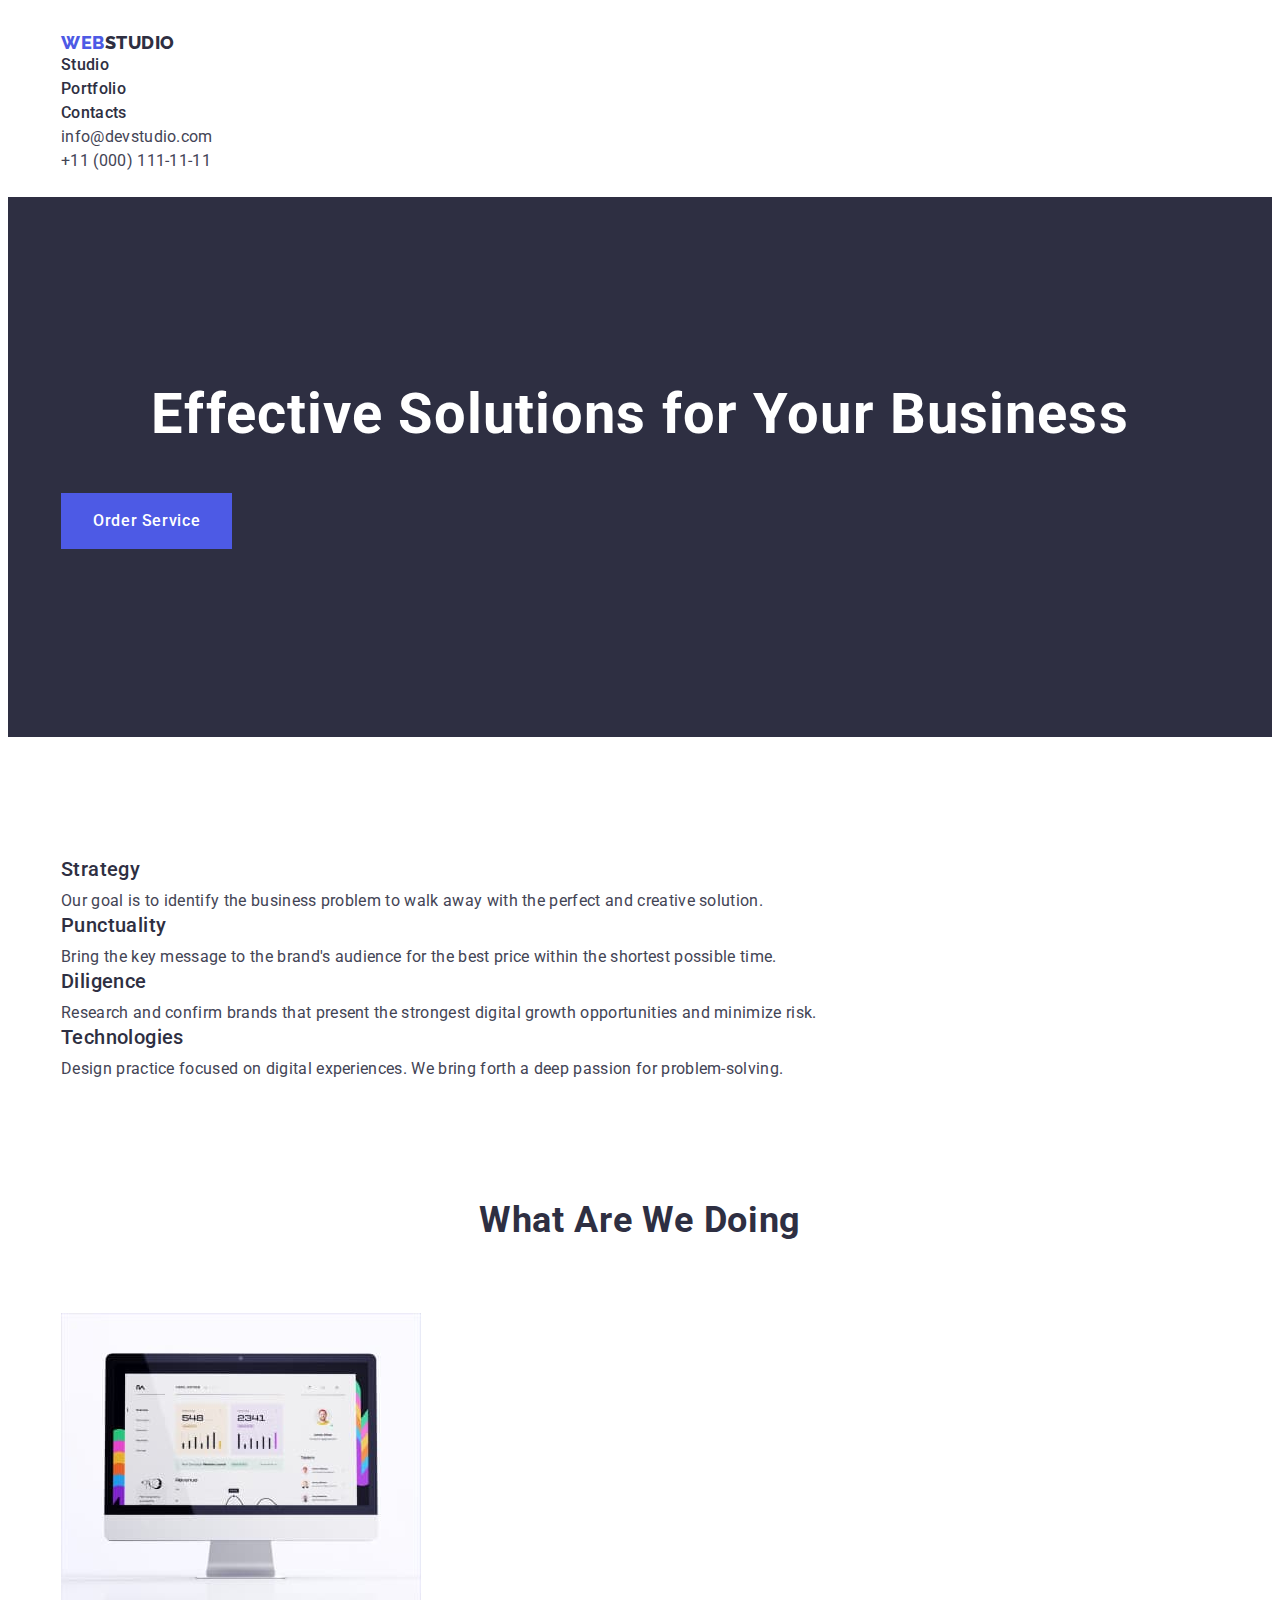
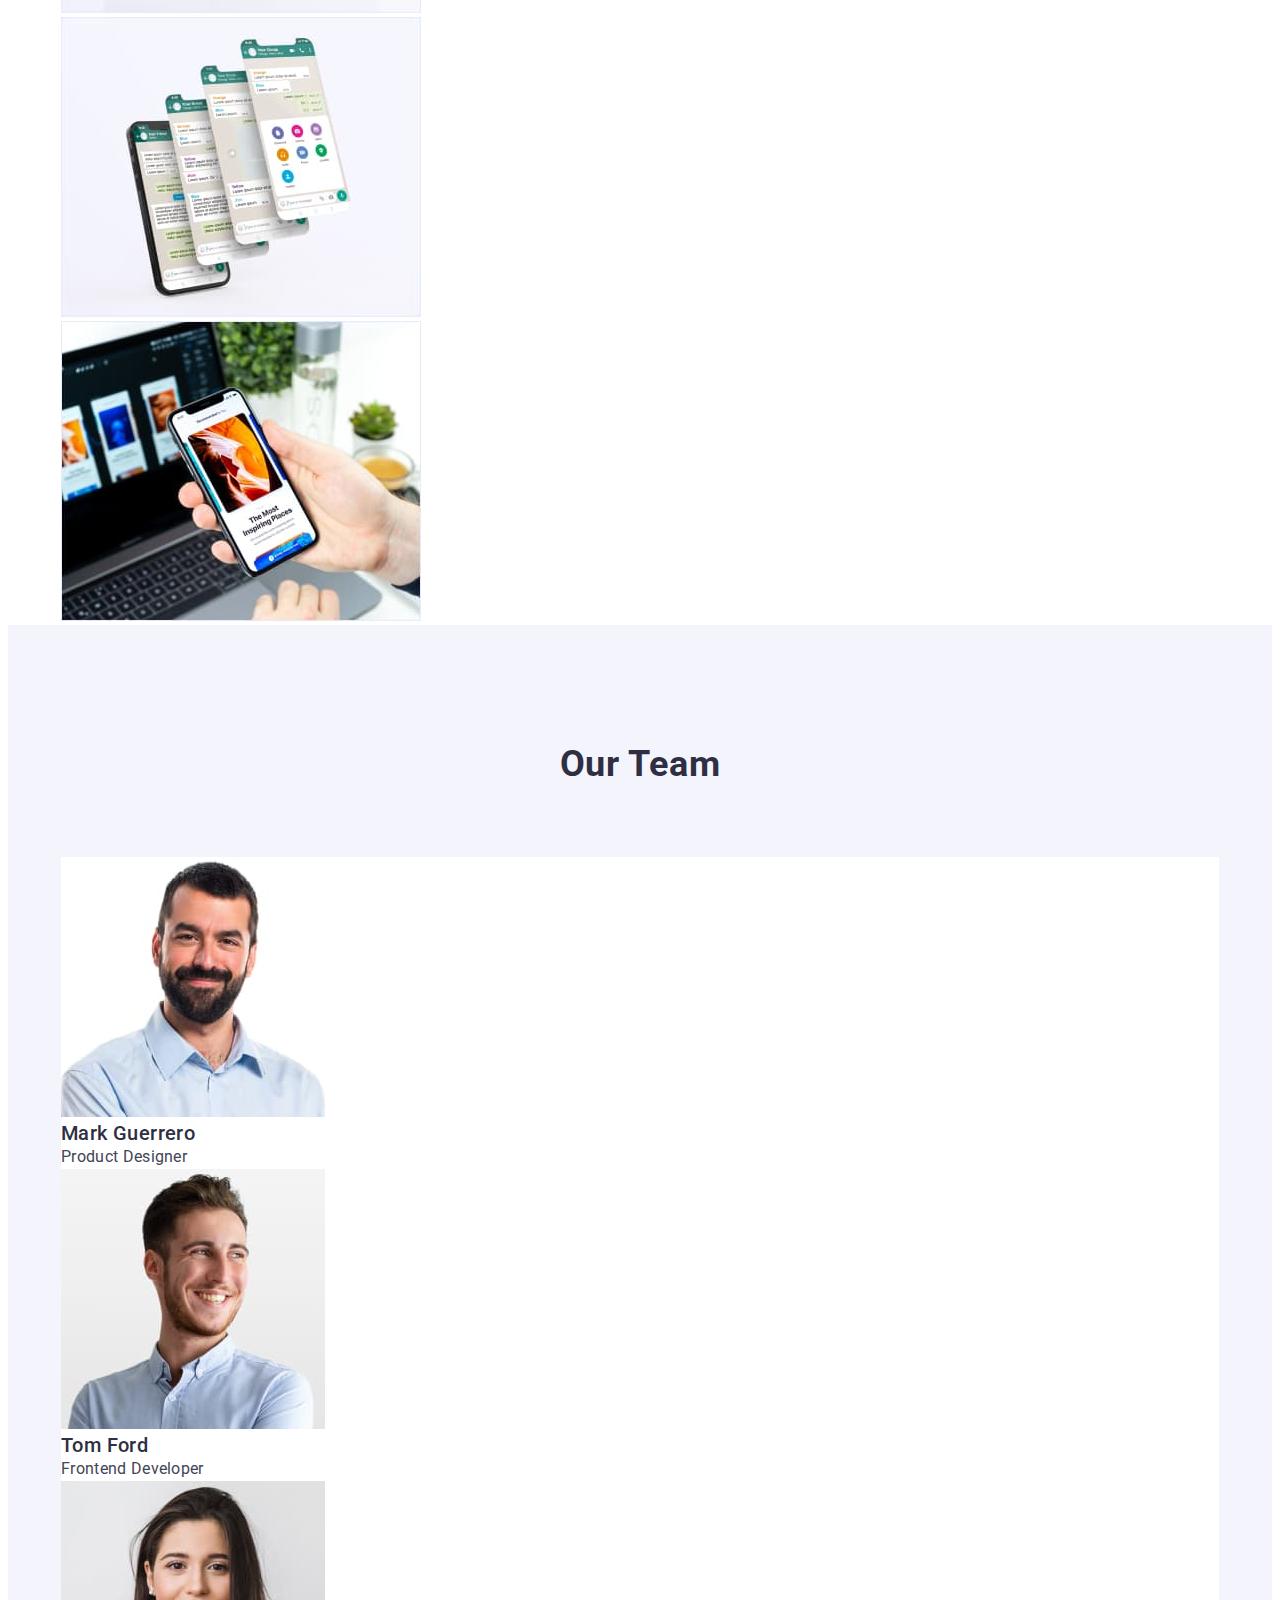
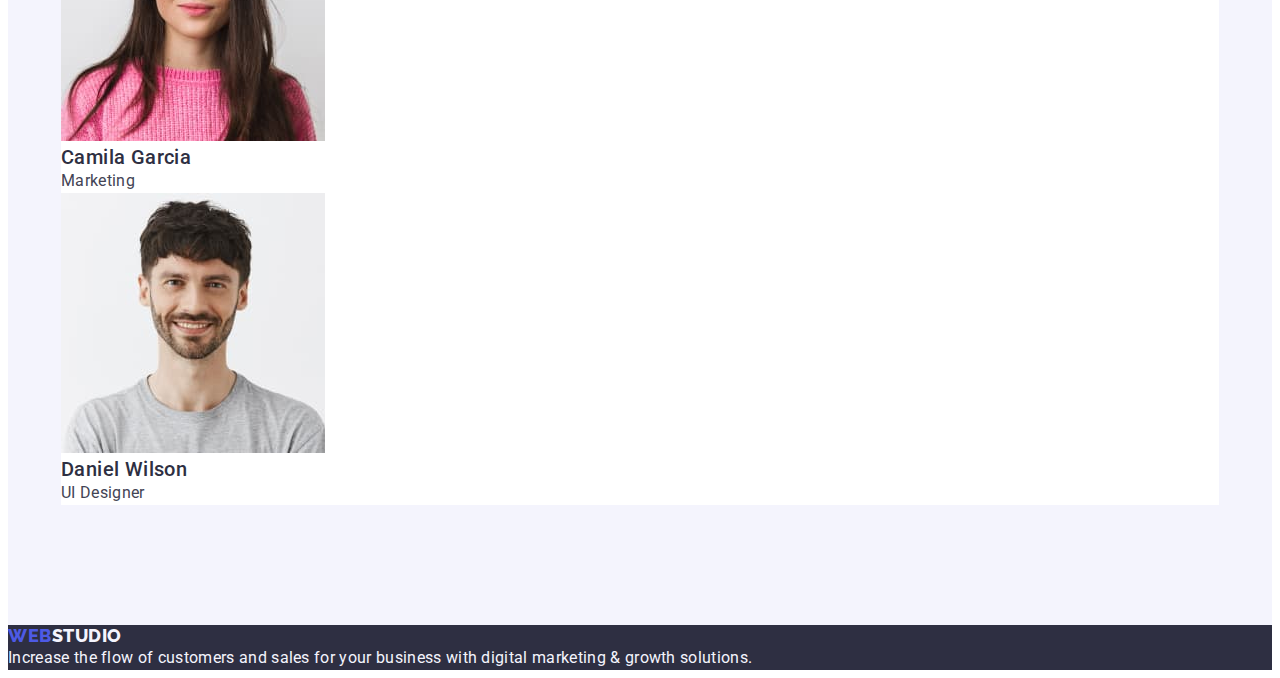
==== index.html @ 2adc259a "add container to main page" ====
<!DOCTYPE html>
<html lang="en">
  <head>
    <meta charset="UTF-8" />
    <meta http-equiv="X-UA-Compatible" content="IE=edge" />
    <meta name="viewport" content="width=device-width, initial-scale=1.0" />
    <title>goit-markup-hw-01</title>
    <link rel="preconnect" href="https://fonts.googleapis.com" />
    <link rel="preconnect" href="https://fonts.gstatic.com" crossorigin />
    <link
      href="https://fonts.googleapis.com/css2?family=Raleway:wght@800&family=Roboto:wght@400;500;700;900&display=swap"
      rel="stylesheet"
    />
    <link
      rel="stylesheet"
      href="https://cdnjs.cloudflare.com/ajax/libs/modern-normalize/1.1.0/modern-normalize.min.css"
      integrity="sha512-wpPYUAdjBVSE4KJnH1VR1HeZfpl1ub8YT/NKx4PuQ5NmX2tKuGu6U/JRp5y+Y8XG2tV+wKQpNHVUX03MfMFn9Q=="
      crossorigin="anonymous"
      referrerpolicy="no-referrer"
    />
    <link href="./css/styles.css" rel="stylesheet" />
  </head>
  <body>
    <header class="header">
      <div class="container">
        <nav class="header-navigation">
          <a class="main-logo link" href="./index.html"
            >Web<span class="logo-span">Studio</span>
          </a>
          <ul class="header-list list">
            <li class="header-item">
              <a class="header-link link" href="./index.html"> Studio </a>
            </li>
            <li class="header-item">
              <a class="header-link link" href="./portfolio.html">
                Portfolio
              </a>
            </li>
            <li class="header-item">
              <a class="header-link link" href=""> Contacts </a>
            </li>
          </ul>
        </nav>
        <address class="header-contact">
          <ul class="address-list list">
            <li class="adress-item">
              <a class="item-contact link" href="mailto:info@devstudio.com">
                info@devstudio.com
              </a>
            </li>
            <li class="adress-item">
              <a class="item-contact link" href="tel:+110001111111">
                +11 (000) 111-11-11
              </a>
            </li>
          </ul>
        </address>
      </div>
    </header>
    <main>
      <!--Hero image-->
      <section class="hero">
        <div class="hero-main container">
          <h1 class="hero-title">Effective Solutions for Your Business</h1>
          <button class="hero-btn btn-size" type="button">Order Service</button>
        </div>
      </section>
      <!--Section list Our advantages-->
      <section class="benefits">
        <div class="container">
          <h2 hidden class="benefits-main-title">Our advantages</h2>
          <ul class="benefits-list list">
            <li class="benefits-item">
              <h3 class="benefits-title">Strategy</h3>
              <p class="benefits-text">
                Our goal is to identify the business problem to walk away with
                the perfect and creative solution.
              </p>
            </li>
            <li class="benefits-item">
              <h3 class="benefits-title">Punctuality</h3>
              <p class="benefits-text">
                Bring the key message to the brand's audience for the best price
                within the shortest possible time.
              </p>
            </li>
            <li class="benefits-item">
              <h3 class="benefits-title">Diligence</h3>
              <p class="benefits-text">
                Research and confirm brands that present the strongest digital
                growth opportunities and minimize risk.
              </p>
            </li>
            <li class="benefits-item">
              <h3 class="benefits-title">Technologies</h3>
              <p class="benefits-text">
                Design practice focused on digital experiences. We bring forth a
                deep passion for problem-solving.
              </p>
            </li>
          </ul>
        </div>
      </section>
      <!--What are we doing-->
      <section class="examples">
        <div class="container">
          <h2 class="exemple-title">What are we doing</h2>
          <ul class="examples-list list">
            <li class="examples-item">
              <img
                class="examples-img"
                src="./images/What_are_we_doing/img1.jpg"
                alt="img"
                width="360"
              />
            </li>
            <li class="examples-item">
              <img
                class="examples-img"
                src="./images/What_are_we_doing/img2.jpg"
                alt="img"
                width="360"
              />
            </li>
            <li class="examples-item">
              <img
                class="examples-img"
                src="./images/What_are_we_doing/img3.jpg"
                alt="img"
                width="360"
              />
            </li>
          </ul>
        </div>
      </section>
      <!--Our team-->
      <section class="team">
        <div class="our-team container">
          <h2 class="team-title">Our Team</h2>
          <ul class="team-list list">
            <li class="team-item">
              <img
                class="team-photo"
                src="./images/Our_team/product_designer.jpg"
                alt="employee photo"
                width="264"
                height="260"
              />
              <h3 class="team-name">Mark Guerrero</h3>
              <p class="team-post">Product Designer</p>
            </li>
            <li class="team-item">
              <img
                class="team-photo"
                src="./images/Our_team/frontend_developer.jpg"
                alt="employee photo"
                width="264"
                height="260"
              />
              <h3 class="team-name">Tom Ford</h3>
              <p class="team-post">Frontend Developer</p>
            </li>
            <li class="team-item">
              <img
                class="team-photo"
                src="./images/Our_team/marketing.jpg"
                alt="employee photo"
                width="264"
                height="260"
              />
              <h3 class="team-name">Camila Garcia</h3>
              <p class="team-post">Marketing</p>
            </li>
            <li class="team-item">
              <img
                class="team-photo"
                src="./images/Our_team/ui_designer.jpg"
                alt="employee photo"
                width="264"
                height="260"
              />
              <h3 class="team-name">Daniel Wilson</h3>
              <p class="team-post">UI Designer</p>
            </li>
          </ul>
        </div>
      </section>
    </main>
    <footer class="footer">
      <a class="footer-logo link" href="./index.html"
        >Web<span class="logo-span-foot">Studio</span></a
      >
      <p class="footer-text">
        Increase the flow of customers and sales for your business with digital
        marketing & growth solutions.
      </p>
    </footer>
  </body>
</html>
---- css/styles.css ----
:root {
  --main-text-color: #434455;
  --main-title-color: #ffffff;
  --second-title-color: #2e2f42;
  --active-link-color: #404bbf;
  --logo-color-style: #4d5ae5;
  --logo-main-color: #2e2f42;
  --filter-btn-color: #4d5ae5;
}

p,
h1,
h2,
h3,
h4,
h5,
h6 {
  margin: 0;
}

ul {
  margin: 0;
  padding-left: 0;
}

button {
  cursor: pointer;
}

address {
  font-style: normal;
}

body {
  font-family: "Roboto", sans-serif;
  background-color: #ffffff;
  color: var(--main-text-color);
}

.link {
  text-decoration: none;
}

.list {
  list-style: none;
}

.container {
  width: 1158px;
  padding-left: 15px;
  padding-right: 15px;
  margin: 0 auto;
}

.btn-size {
  border: 0;
  padding: 16px 32px;
}

/*? --------HEADER-----------*/

.header {
  background: #fff;
  padding-top: 24px;
  padding-bottom: 24px;
}
.header-navigation {
}

.main-logo {
  font-family: "Raleway", sans-serif;
  font-style: normal;
  font-weight: 800;
  font-size: 18px;
  line-height: 1.17;
  letter-spacing: 0.03em;
  text-transform: uppercase;
  color: var(--logo-color-style);
  text-decoration: none;
}

.logo-span {
  color: var(--logo-main-color);
  text-decoration: none;
}

.header-list {
}
.header-item {
}

.header-link {
  font-weight: 500;
  font-size: 16px;
  line-height: 1.5;
  letter-spacing: 0.02em;
  color: var(--second-title-color);
}
.header-link:hover {
  color: var(--active-link-color);
}

.header-link:focus {
  color: var(--active-link-color);
}

.header-contact {
  font-style: normal;
}
.address-list {
}
.adress-item {
}
.item-contact {
  font-weight: 400;
  font-size: 16px;
  line-height: 1.5;
  letter-spacing: 0.02em;
  color: var(--main-text-color);
}

.item-contact:hover {
  color: var(--active-link-color);
}

.item-contact:focus {
  color: var(--active-link-color);
}

/*? --------HERO-----------*/

.hero {
  background-color: var(--logo-main-color);
}

.hero-main {
  padding-top: 188px;
  padding-bottom: 188px;
}

.hero-title {
  font-style: normal;
  font-size: 56px;
  line-height: 1.07;
  text-align: center;
  letter-spacing: 0.02em;
  color: var(--main-title-color);
  padding-top: ;
  margin-bottom: 48px;
}

.hero-btn {
  font-family: "Roboto", sans-serif;
  background-color: #4d5ae5;
  font-weight: 500;
  font-size: 16px;
  line-height: 1.5;
  letter-spacing: 0.04em;
  text-align: center;
  color: #ffffff;
}

.hero-btn:hover {
  background-color: var(--active-link-color);
}

.hero-btn:focus {
  background-color: var(--active-link-color);
}

/*? --------BENEFITS-----------*/

.benefits {
  background: #fff;
}

.benefits-list {
  padding-top: 120px;
  padding-bottom: 120px;
}

.benefits-title {
  font-style: normal;
  font-weight: 500;
  font-size: 20px;
  line-height: 1.2;
  letter-spacing: 0.02em;
  color: var(--second-title-color);
  margin-bottom: 8px;
}

.benefits-text {
  font-size: 16px;
  line-height: 1.5;
  letter-spacing: 0.02em;
  color: var(--main-text-color);
}

.exemple-title {
  font-style: normal;
  font-weight: 700;
  font-size: 36px;
  line-height: 1.11;
  letter-spacing: 0.02em;
  text-align: center;
  text-transform: capitalize;
  color: var(--second-title-color);
}

/*?--------WHAT ARE WE DO IN------*/
.examples {
}

.exemple-title {
  margin-bottom: 72px;
}

/*? --------OUR TEAM-----------*/

.team {
  background: #f4f4fd;
}

.our-team{
  padding-top: 120px;
  padding-bottom: 120px;
}

.team-title {
  font-style: normal;
  font-weight: 700;
  font-size: 36px;
  line-height: 1.11;
  letter-spacing: 0.02em;
  text-align: center;
  text-transform: capitalize;
  color: var(--second-title-color);
  margin-bottom: 72px;
}

.team-item {
  background: #ffffff;
}

.team-name {
  font-style: normal;
  font-weight: 500;
  font-size: 20px;
  line-height: 1.2;
  letter-spacing: 0.02em;
  color: var(--second-title-color);
}

.team-post {
  font-size: 16px;
  line-height: 1.5;
  letter-spacing: 0.02em;
  color: var(--main-text-color);
}

/*! --------======PORTFOLIO========-----------*/

/*? --------FILTER-----------*/

.filter {
  background: #ffffff;
}

.filter-list:focus {
  color: var(--active-link-color);
}

.filter-btn {
  font-family: "Roboto", sans-serif;
  font-style: normal;
  font-weight: 500;
  font-size: 16px;
  line-height: 1.5;
  letter-spacing: 0.04em;
  color: var(--filter-btn-color);
  background-color: #f4f4fd;
  border: none;
  cursor: pointer;
}

.filter-btn:hover {
  background: var(--active-link-color);
  color: #ffffff;
}

.filter-btn:focus {
  background: var(--active-link-color);
  color: #ffffff;
}

.filter-btn-text {
  color: #4d5ae5;
}
.filter-btn-text:hover {
  color: #ffffff;
}

.filter-btn-text:focus {
  color: #fff;
}

/*? --------PROJECTS-----------*/

.project-list {
}

.project-item {
  background-color: #e7e9fc;
}

.project-link {
}

.project-picture {
  cursor: pointer;
}
.project-name {
  font-style: normal;
  font-weight: 500;
  font-size: 20px;
  line-height: 1.2;
  letter-spacing: 0.02em;
  cursor: pointer;
  color: var(--second-title-color);
}

.project-description {
  font-size: 16px;
  line-height: 1.5;
  letter-spacing: 0.02em;
  cursor: pointer;
  color: var(--main-text-color);
}

/*? --------FOOTER-----------*/

.footer {
  background-color: var(--second-title-color);
}

.footer-logo {
  font-family: "Raleway", sans-serif;
  font-style: normal;
  font-weight: 800;
  font-size: 18px;
  line-height: 1.17;
  letter-spacing: 0.03em;
  text-transform: uppercase;
  color: var(--logo-color-style);
}

.logo-span-foot {
  color: #f4f4fd;
}

.footer-text {
  font-size: 16px;
  line-height: 1.5;
  letter-spacing: 0.02em;
  color: #f4f4fd;
}
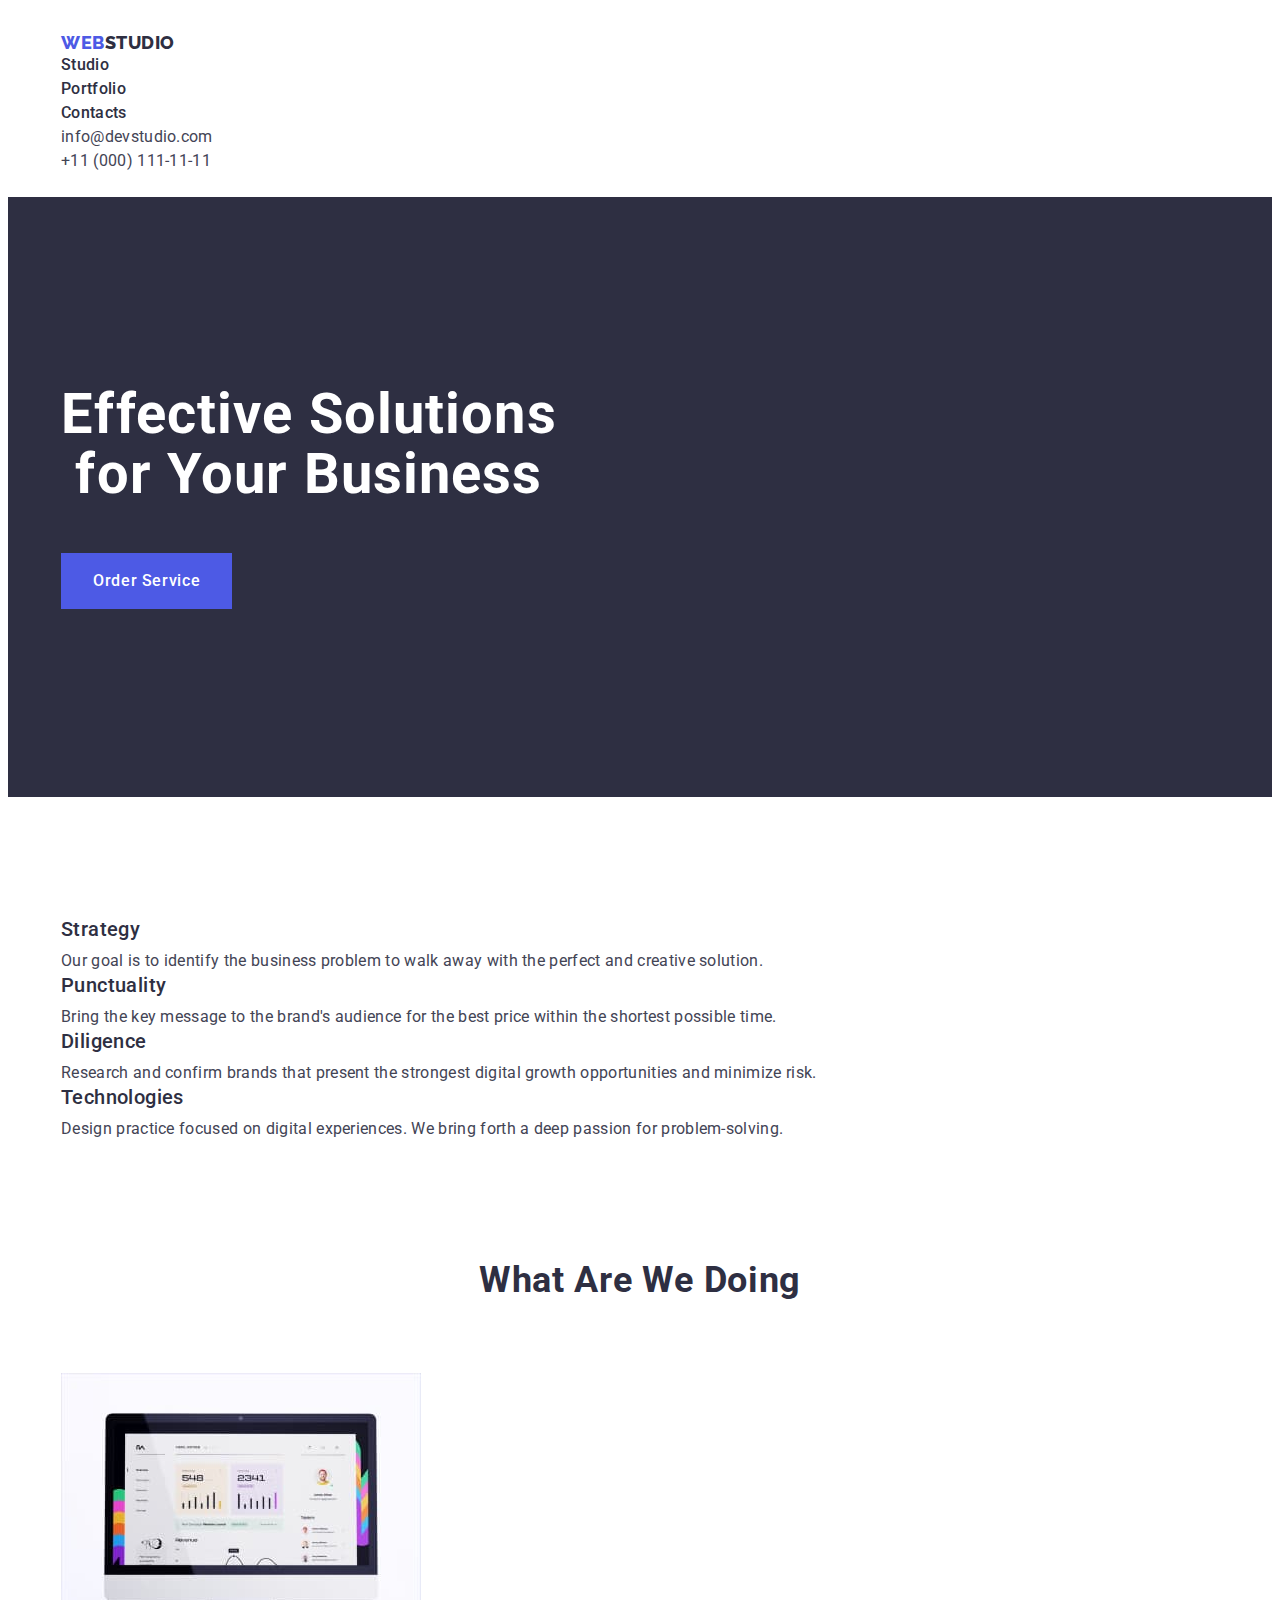
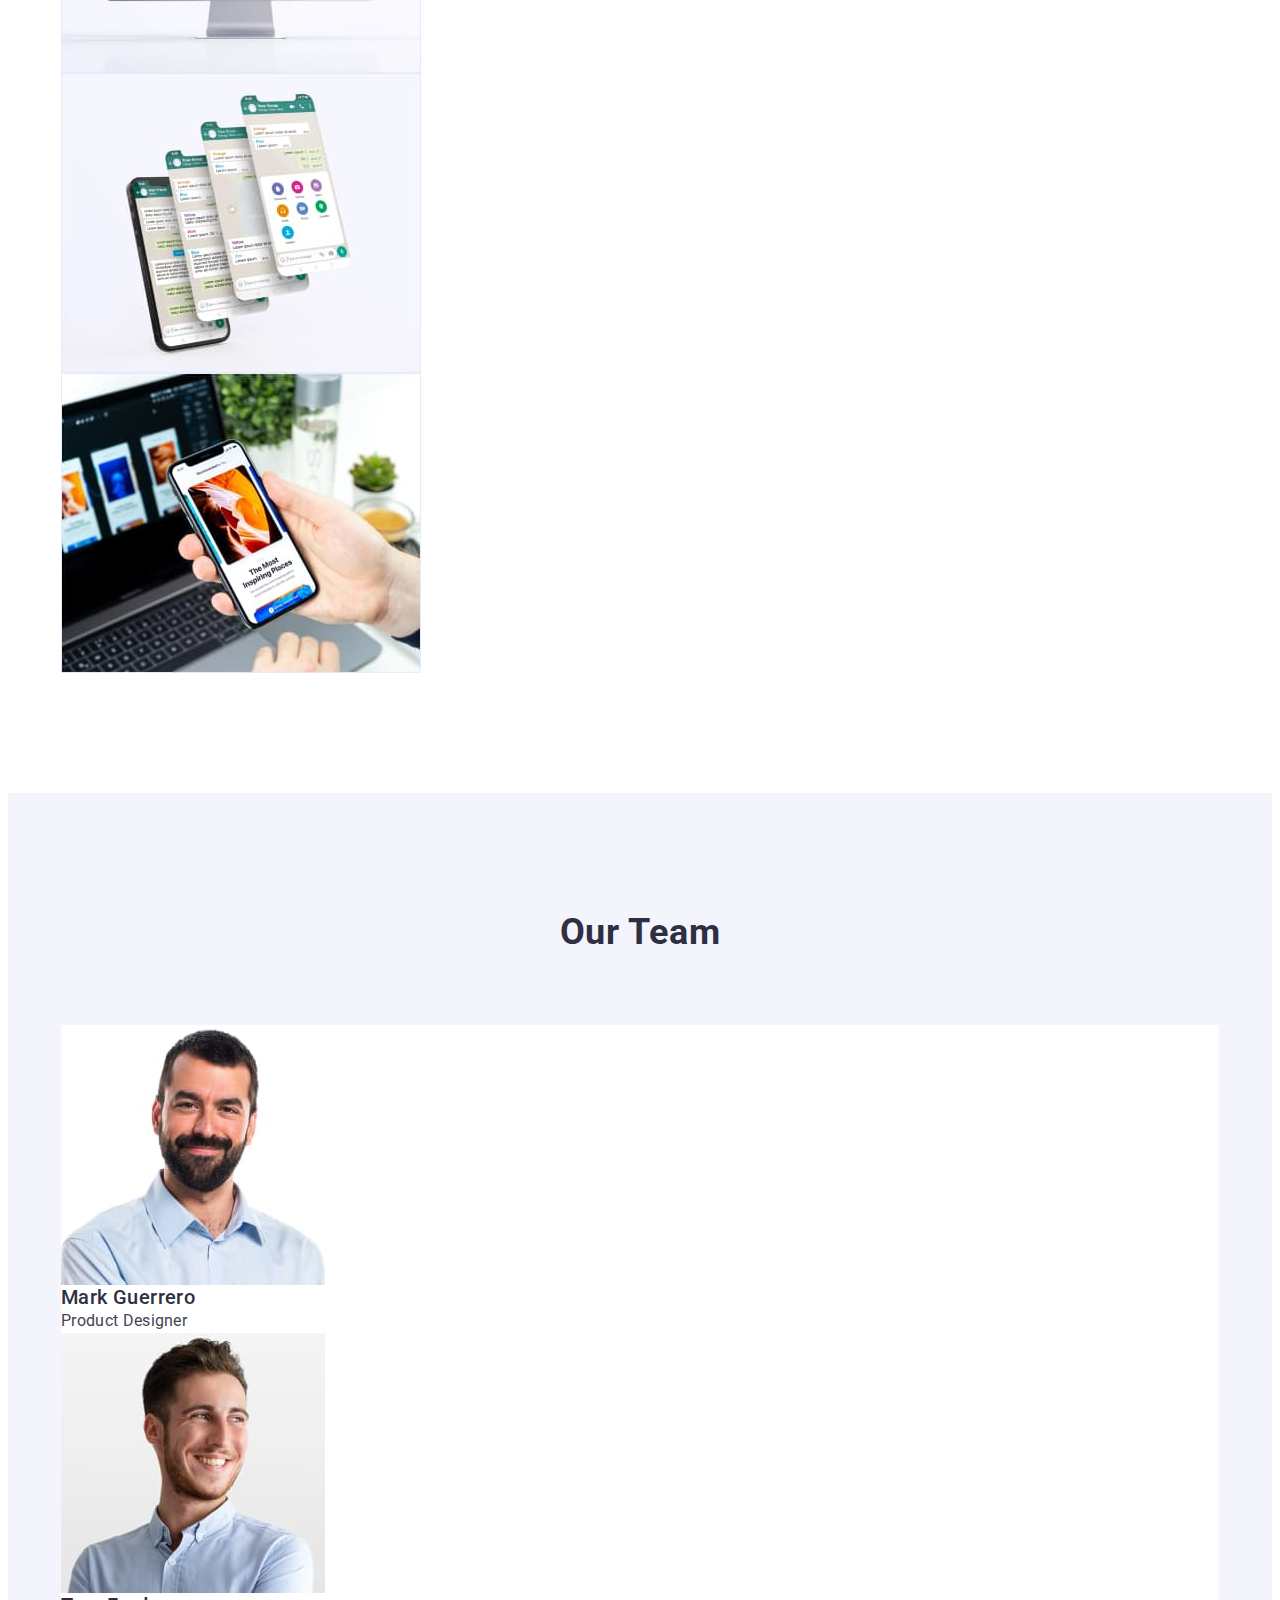
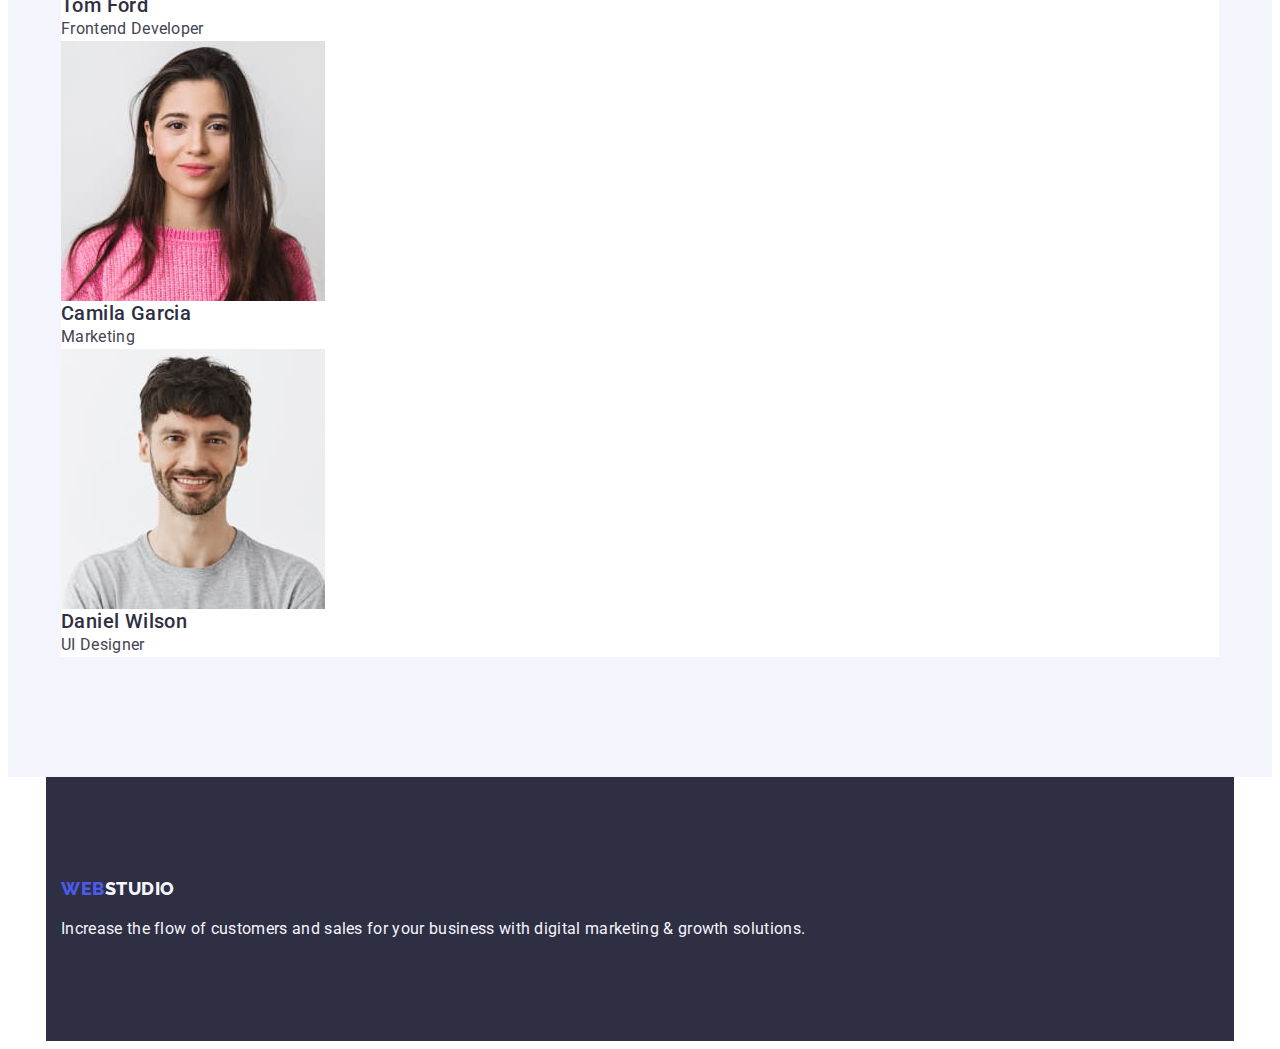
==== commit cbc6ccd2: "added container to all pages" ====
--- a/index.html
+++ b/index.html
@@ -104,7 +104,7 @@
       <!--What are we doing-->
       <section class="examples">
         <div class="container">
-          <h2 class="exemple-title">What are we doing</h2>
+          <h2 class="examples-title">What are we doing</h2>
           <ul class="examples-list list">
             <li class="examples-item">
               <img
@@ -186,7 +186,7 @@
         </div>
       </section>
     </main>
-    <footer class="footer">
+    <footer class="footer container">
       <a class="footer-logo link" href="./index.html"
         >Web<span class="logo-span-foot">Studio</span></a
       >
--- a/css/styles.css
+++ b/css/styles.css
@@ -23,6 +23,10 @@
   padding-left: 0;
 }
 
+img {
+  display: block;
+}
+
 button {
   cursor: pointer;
 }
@@ -77,6 +81,7 @@
   text-transform: uppercase;
   color: var(--logo-color-style);
   text-decoration: none;
+  display: block;
 }
 
 .logo-span {
@@ -145,7 +150,7 @@
   text-align: center;
   letter-spacing: 0.02em;
   color: var(--main-title-color);
-  padding-top: ;
+  max-width: 496px;
   margin-bottom: 48px;
 }
 
@@ -158,6 +163,7 @@
   letter-spacing: 0.04em;
   text-align: center;
   color: #ffffff;
+  display: block;
 }
 
 .hero-btn:hover {
@@ -196,7 +202,11 @@
   color: var(--main-text-color);
 }
 
-.exemple-title {
+/*?--------WHAT ARE WE DO IN------*/
+.examples {
+}
+
+.examples-title {
   font-style: normal;
   font-weight: 700;
   font-size: 36px;
@@ -207,12 +217,12 @@
   color: var(--second-title-color);
 }
 
-/*?--------WHAT ARE WE DO IN------*/
-.examples {
-}
-
-.exemple-title {
+.examples-title {
   margin-bottom: 72px;
+}
+
+.examples-list {
+  padding-bottom: 120px;
 }
 
 /*? --------OUR TEAM-----------*/
@@ -221,7 +231,7 @@
   background: #f4f4fd;
 }
 
-.our-team{
+.our-team {
   padding-top: 120px;
   padding-bottom: 120px;
 }
@@ -268,6 +278,11 @@
 
 .filter-list:focus {
   color: var(--active-link-color);
+}
+
+.filter-list {
+  padding-top: 96px;
+  padding-bottom: 72px;
 }
 
 .filter-btn {
@@ -307,6 +322,7 @@
 /*? --------PROJECTS-----------*/
 
 .project-list {
+  padding-bottom: 120px;
 }
 
 .project-item {
@@ -327,6 +343,8 @@
   letter-spacing: 0.02em;
   cursor: pointer;
   color: var(--second-title-color);
+  padding-top: 32px;
+  padding-bottom: 8px;
 }
 
 .project-description {
@@ -335,6 +353,7 @@
   letter-spacing: 0.02em;
   cursor: pointer;
   color: var(--main-text-color);
+  padding-bottom: 32px;
 }
 
 /*? --------FOOTER-----------*/
@@ -352,6 +371,9 @@
   letter-spacing: 0.03em;
   text-transform: uppercase;
   color: var(--logo-color-style);
+  display: block;
+  padding-top: 101.5px;
+  padding-bottom: 17.5px;
 }
 
 .logo-span-foot {
@@ -363,4 +385,5 @@
   line-height: 1.5;
   letter-spacing: 0.02em;
   color: #f4f4fd;
-}
+  padding-bottom: 100px;
+}
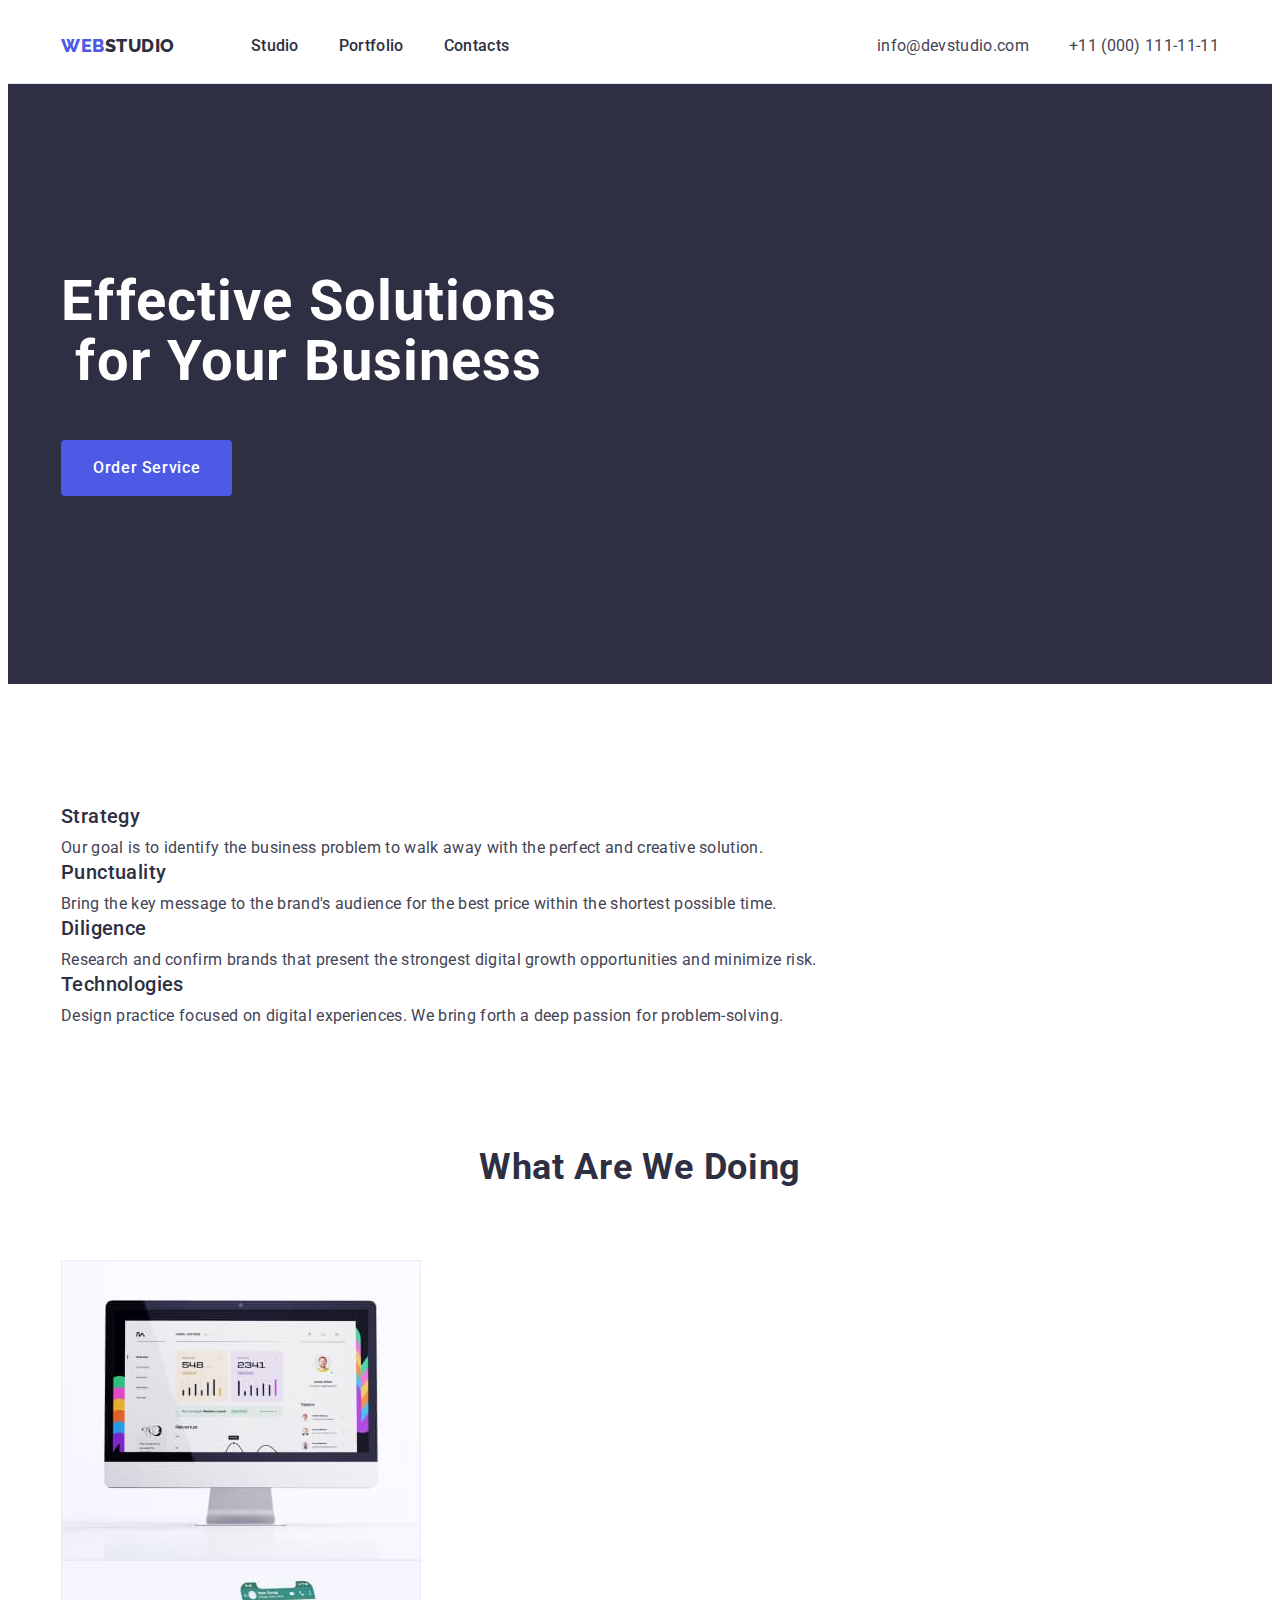
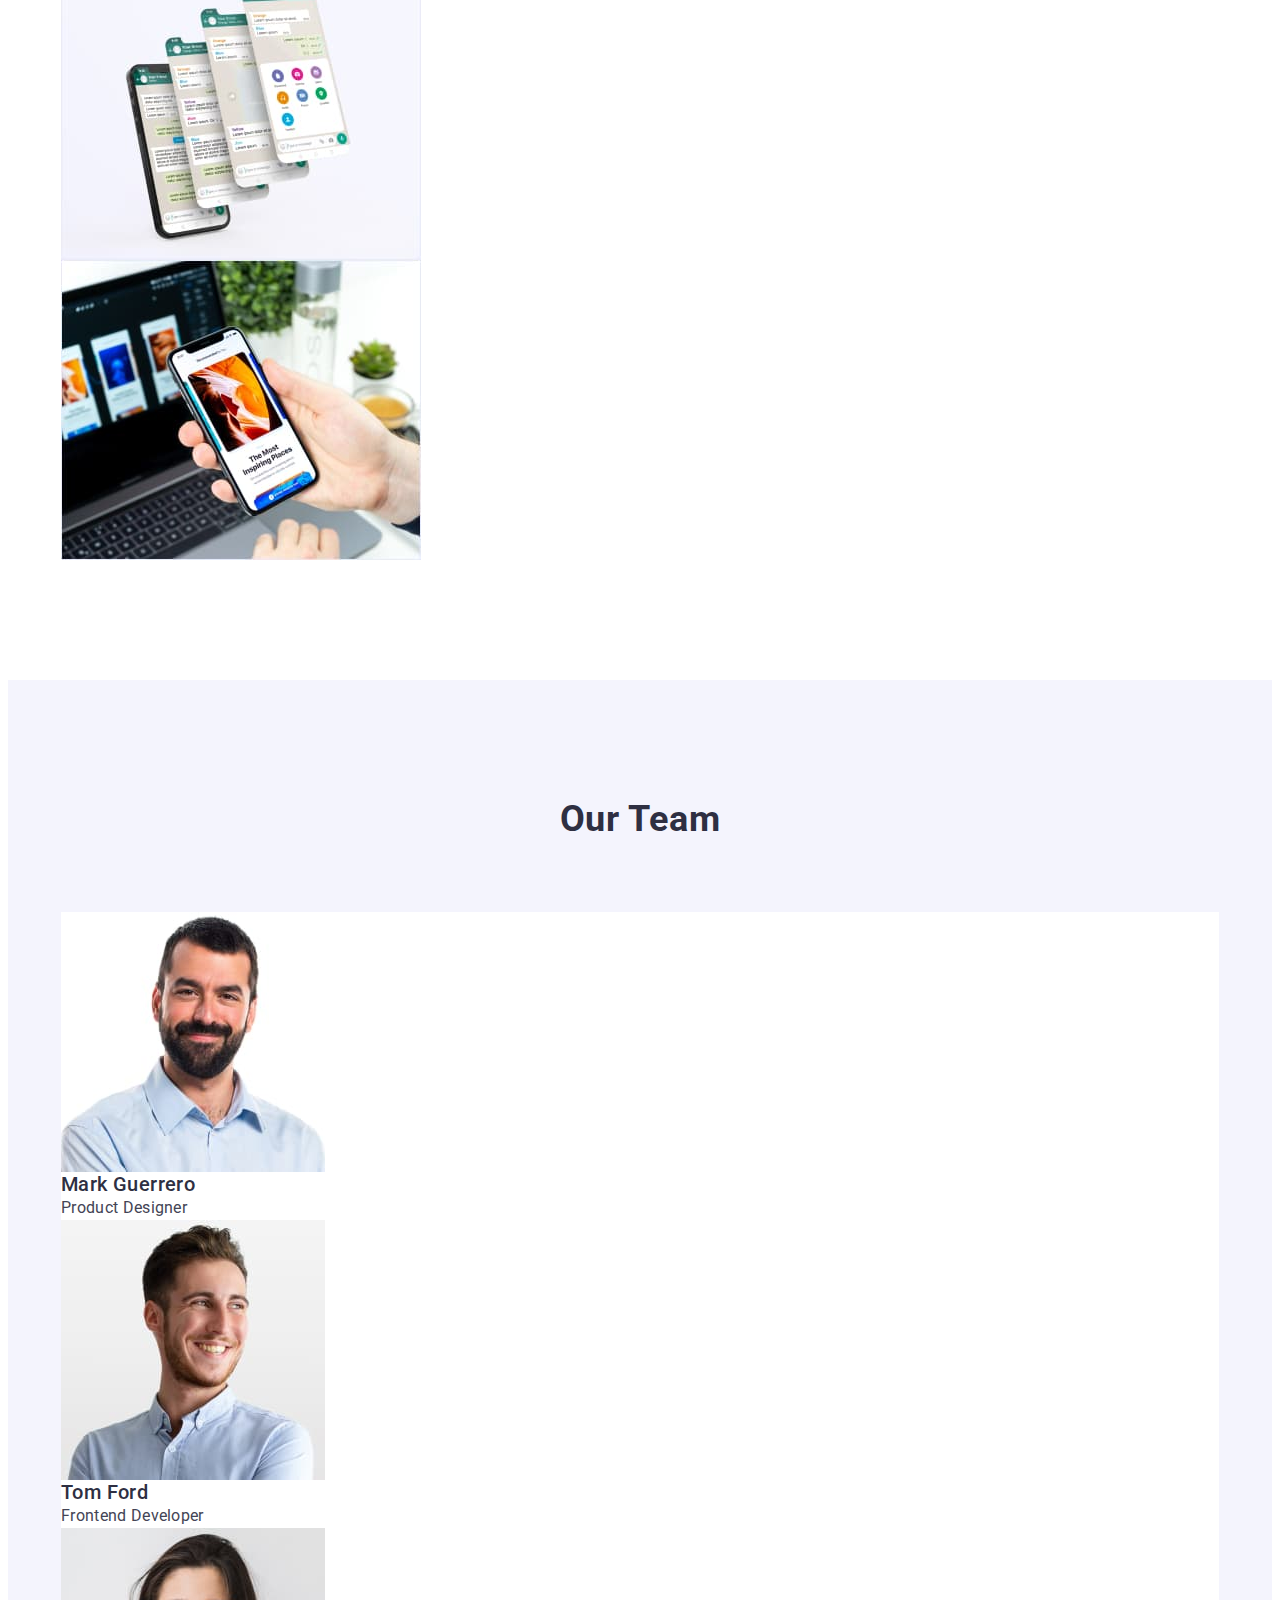
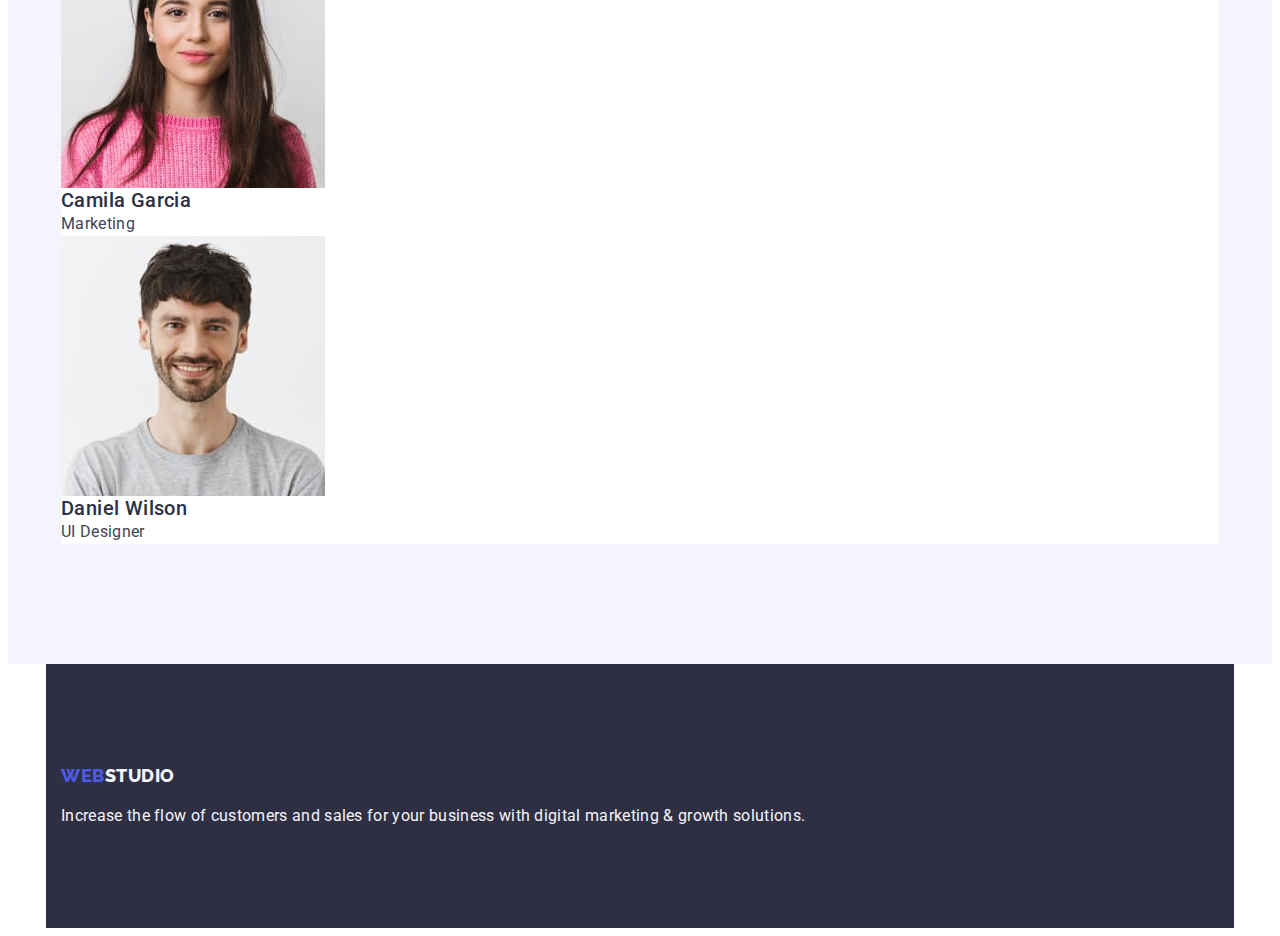
==== commit 1c4fbf7d: "flex position to header" ====
--- a/index.html
+++ b/index.html
@@ -22,7 +22,7 @@
   </head>
   <body>
     <header class="header">
-      <div class="container">
+      <div class="centred container">
         <nav class="header-navigation">
           <a class="main-logo link" href="./index.html"
             >Web<span class="logo-span">Studio</span>
@@ -41,8 +41,9 @@
             </li>
           </ul>
         </nav>
+
         <address class="header-contact">
-          <ul class="address-list list">
+          <ul class="adress-list list">
             <li class="adress-item">
               <a class="item-contact link" href="mailto:info@devstudio.com">
                 info@devstudio.com
--- a/css/styles.css
+++ b/css/styles.css
@@ -65,10 +65,14 @@
 
 .header {
   background: #fff;
-  padding-top: 24px;
-  padding-bottom: 24px;
+  padding-top: 25.5px;
+  padding-bottom: 25.5px;
+  border-bottom: 1px solid #e7e9fc;
 }
 .header-navigation {
+  display: flex;
+  margin-right: auto;
+  align-items: center;
 }
 
 .main-logo {
@@ -81,7 +85,7 @@
   text-transform: uppercase;
   color: var(--logo-color-style);
   text-decoration: none;
-  display: block;
+  margin-right: 76px;
 }
 
 .logo-span {
@@ -90,7 +94,11 @@
 }
 
 .header-list {
-}
+  display: flex;
+  align-items: center;
+  gap: 40px;
+}
+
 .header-item {
 }
 
@@ -101,6 +109,7 @@
   letter-spacing: 0.02em;
   color: var(--second-title-color);
 }
+
 .header-link:hover {
   color: var(--active-link-color);
 }
@@ -109,13 +118,30 @@
   color: var(--active-link-color);
 }
 
+.centred {
+  display: flex;
+}
+
 .header-contact {
   font-style: normal;
-}
-.address-list {
-}
+  display: flex;
+}
+
+.adress-list {
+  display: flex;
+}
+
+.adress-item:last-child {
+  margin-left: 40px;
+}
+
+.contact-wrap {
+  display: flex;
+}
+
 .adress-item {
 }
+
 .item-contact {
   font-weight: 400;
   font-size: 16px;
@@ -152,6 +178,7 @@
   color: var(--main-title-color);
   max-width: 496px;
   margin-bottom: 48px;
+  align-items: center;
 }
 
 .hero-btn {
@@ -163,6 +190,7 @@
   letter-spacing: 0.04em;
   text-align: center;
   color: #ffffff;
+  border-radius: 4px;
   display: block;
 }
 
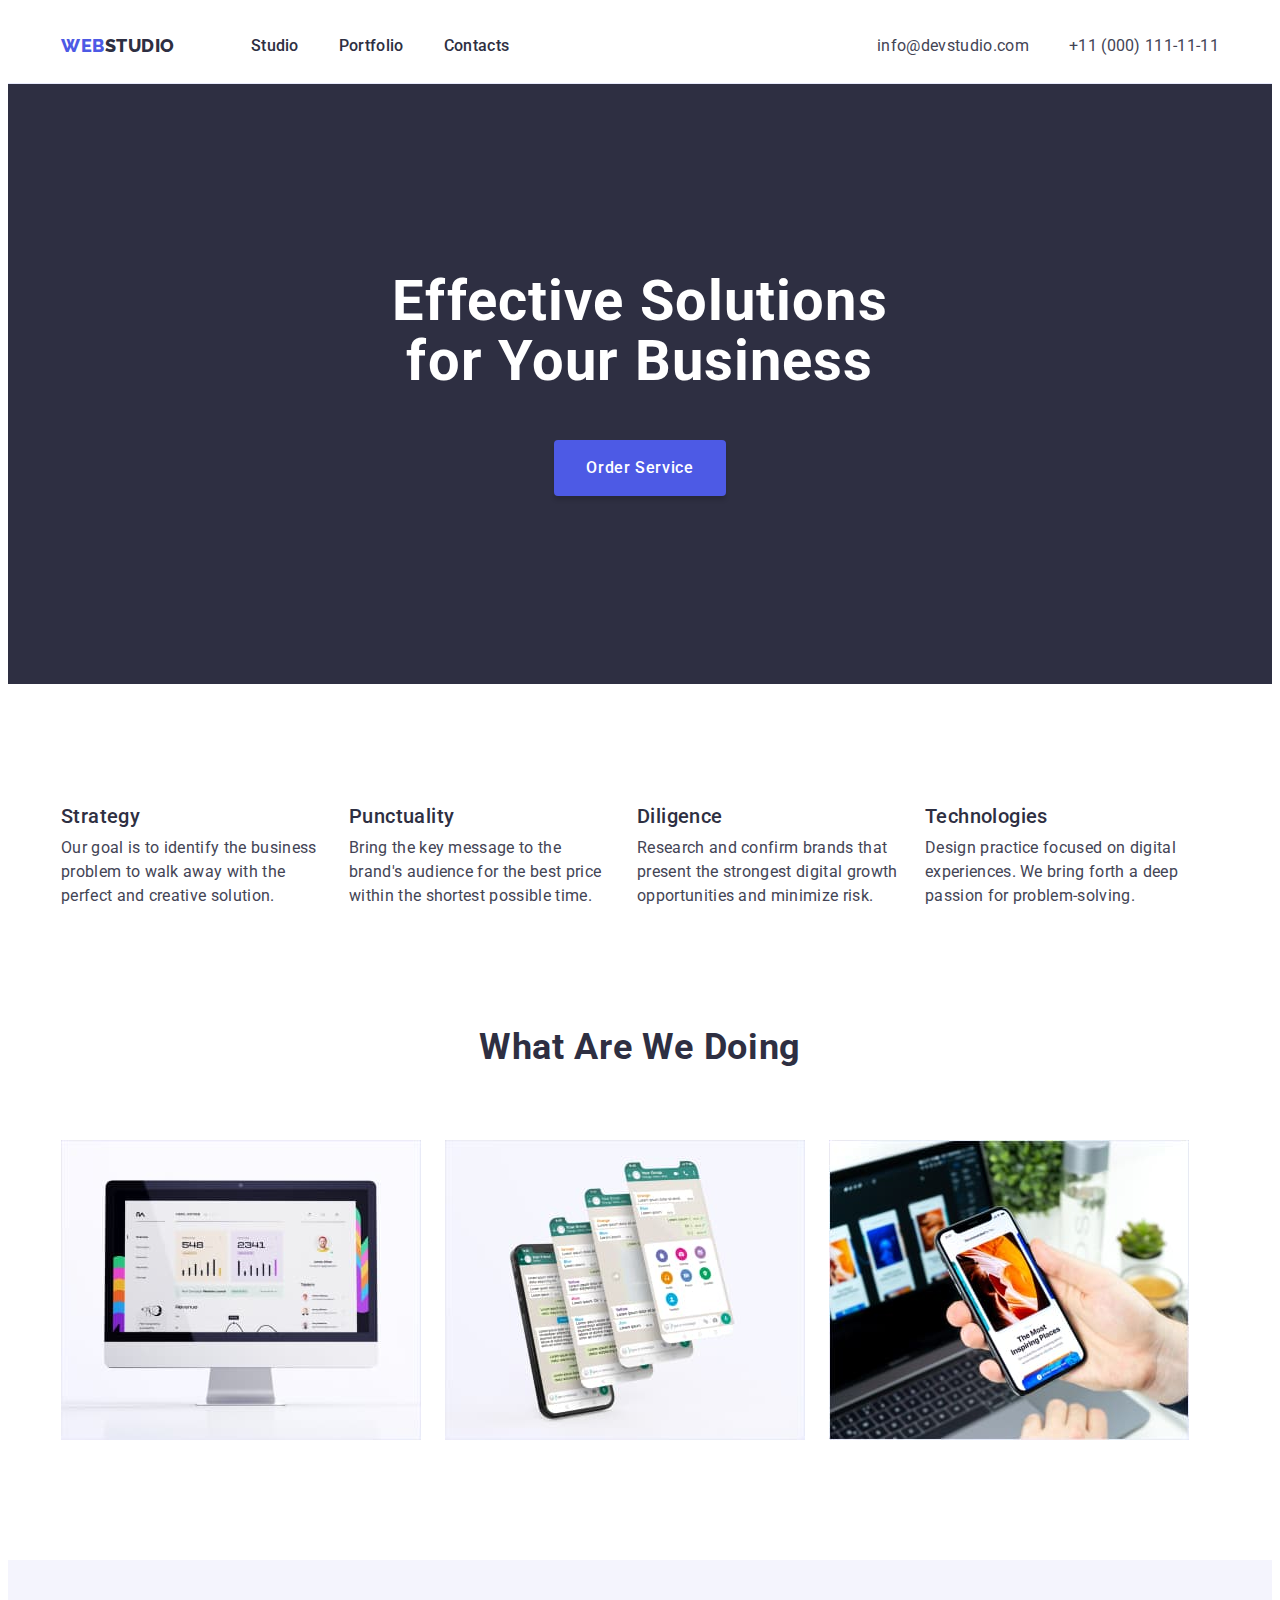
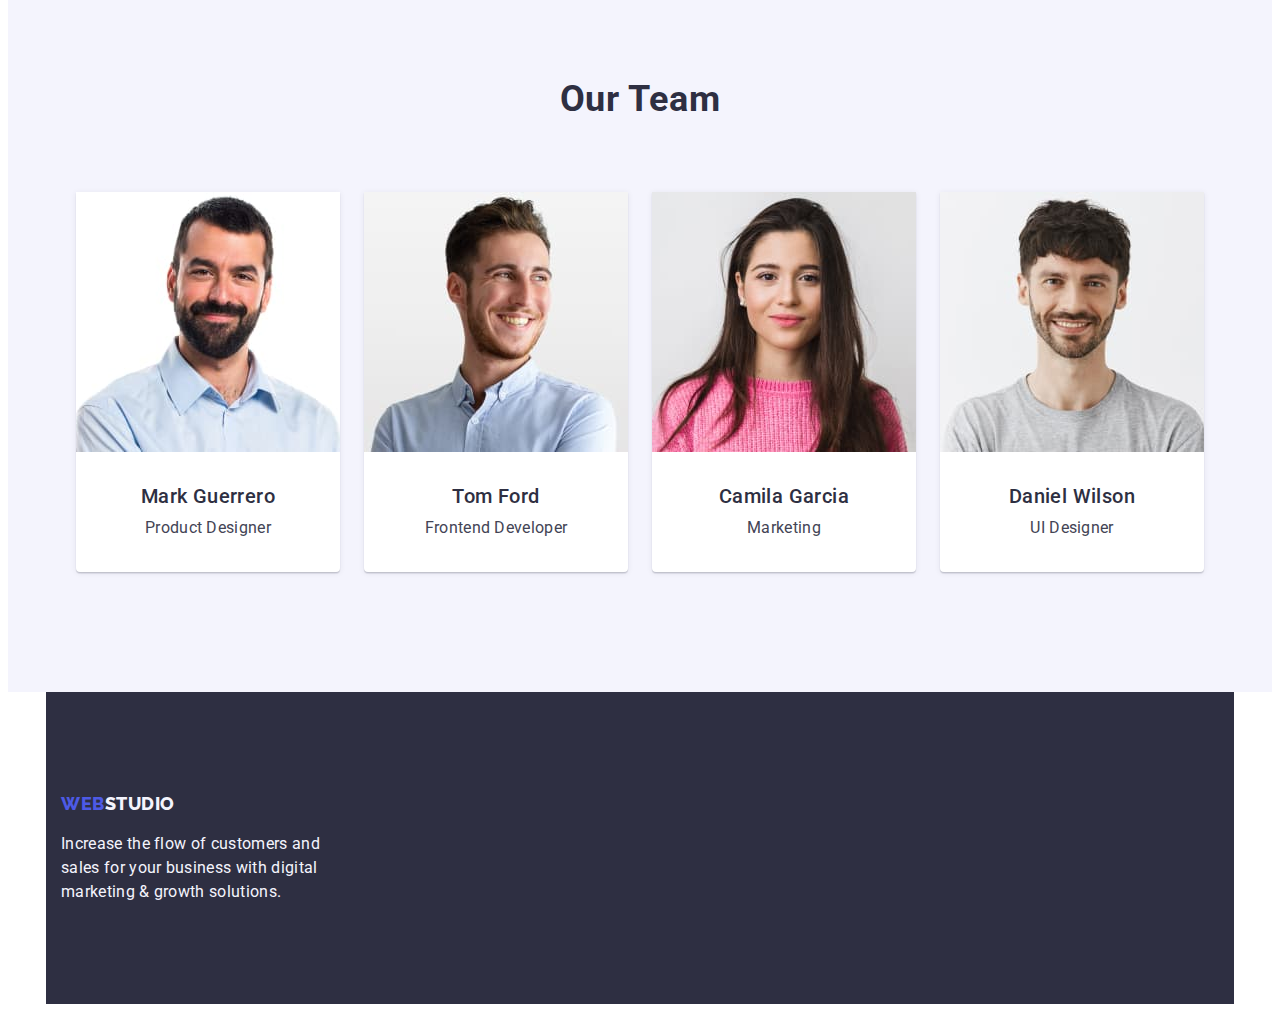
==== commit 6a073b4c: "added flex display to main page" ====
--- a/index.html
+++ b/index.html
@@ -69,7 +69,7 @@
       <!--Section list Our advantages-->
       <section class="benefits">
         <div class="container">
-          <h2 hidden class="benefits-main-title">Our advantages</h2>
+          <h2 class="benefits-main-title">Our advantages</h2>
           <ul class="benefits-list list">
             <li class="benefits-item">
               <h3 class="benefits-title">Strategy</h3>
@@ -144,44 +144,44 @@
                 class="team-photo"
                 src="./images/Our_team/product_designer.jpg"
                 alt="employee photo"
-                width="264"
-                height="260"
-              />
-              <h3 class="team-name">Mark Guerrero</h3>
-              <p class="team-post">Product Designer</p>
+              />
+              <div class="team-description">
+                <h3 class="team-name">Mark Guerrero</h3>
+                <p class="team-post">Product Designer</p>
+              </div>
             </li>
             <li class="team-item">
               <img
                 class="team-photo"
                 src="./images/Our_team/frontend_developer.jpg"
                 alt="employee photo"
-                width="264"
-                height="260"
-              />
-              <h3 class="team-name">Tom Ford</h3>
-              <p class="team-post">Frontend Developer</p>
+              />
+              <div class="team-description">
+                <h3 class="team-name">Tom Ford</h3>
+                <p class="team-post">Frontend Developer</p>
+              </div>
             </li>
             <li class="team-item">
               <img
                 class="team-photo"
                 src="./images/Our_team/marketing.jpg"
                 alt="employee photo"
-                width="264"
-                height="260"
-              />
-              <h3 class="team-name">Camila Garcia</h3>
-              <p class="team-post">Marketing</p>
+              />
+              <div class="team-description">
+                <h3 class="team-name">Camila Garcia</h3>
+                <p class="team-post">Marketing</p>
+              </div>
             </li>
             <li class="team-item">
               <img
                 class="team-photo"
                 src="./images/Our_team/ui_designer.jpg"
                 alt="employee photo"
-                width="264"
-                height="260"
-              />
-              <h3 class="team-name">Daniel Wilson</h3>
-              <p class="team-post">UI Designer</p>
+              />
+              <div class="team-description">
+                <h3 class="team-name">Daniel Wilson</h3>
+                <p class="team-post">UI Designer</p>
+              </div>
             </li>
           </ul>
         </div>
--- a/css/styles.css
+++ b/css/styles.css
@@ -25,6 +25,8 @@
 
 img {
   display: block;
+  max-width: 100%;
+  height: auto;
 }
 
 button {
@@ -179,6 +181,8 @@
   max-width: 496px;
   margin-bottom: 48px;
   align-items: center;
+  margin-left: auto;
+  margin-right: auto;
 }
 
 .hero-btn {
@@ -191,7 +195,9 @@
   text-align: center;
   color: #ffffff;
   border-radius: 4px;
+  box-shadow: 0px 4px 4px rgba(0, 0, 0, 0.15);
   display: block;
+  margin: 0 auto;
 }
 
 .hero-btn:hover {
@@ -206,11 +212,29 @@
 
 .benefits {
   background: #fff;
+}
+
+.benefits-main-title{
+  position: absolute;
+  width: 1px;
+  height: 1px;
+  margin: -1px;
+  border: 0;
+  padding: 0;
+  white-space: nowrap;
+  clip-path: inset(100%);
+  clip: rect(0 0 0 0);
+  overflow: hidden;
 }
 
 .benefits-list {
   padding-top: 120px;
   padding-bottom: 120px;
+  display: flex;
+}
+
+.benefits-item:not(:last-child) {
+  margin-right: 24px;
 }
 
 .benefits-title {
@@ -228,6 +252,7 @@
   line-height: 1.5;
   letter-spacing: 0.02em;
   color: var(--main-text-color);
+  max-width: 264px;
 }
 
 /*?--------WHAT ARE WE DO IN------*/
@@ -253,6 +278,11 @@
   padding-bottom: 120px;
 }
 
+.examples-list {
+  display: flex;
+  gap: 24px;
+}
+
 /*? --------OUR TEAM-----------*/
 
 .team {
@@ -276,8 +306,25 @@
   margin-bottom: 72px;
 }
 
+.team-list {
+  display: flex;
+  justify-content: center;
+  gap: 24px;
+}
+
 .team-item {
   background: #ffffff;
+  box-shadow: 0px 1px 6px rgba(46, 47, 66, 0.08),
+    0px 1px 1px rgba(46, 47, 66, 0.16), 0px 2px 1px rgba(46, 47, 66, 0.08);
+  border-radius: 0px 0px 4px 4px;
+}
+
+.team-photo {
+  max-width: 264px;
+}
+
+.team-description {
+  padding: 32px 16px;
 }
 
 .team-name {
@@ -287,6 +334,8 @@
   line-height: 1.2;
   letter-spacing: 0.02em;
   color: var(--second-title-color);
+  margin-bottom: 8px;
+  text-align: center;
 }
 
 .team-post {
@@ -294,6 +343,7 @@
   line-height: 1.5;
   letter-spacing: 0.02em;
   color: var(--main-text-color);
+  text-align: center;
 }
 
 /*! --------======PORTFOLIO========-----------*/
@@ -413,5 +463,7 @@
   line-height: 1.5;
   letter-spacing: 0.02em;
   color: #f4f4fd;
+  max-width: 264px;
   padding-bottom: 100px;
-}
+
+}
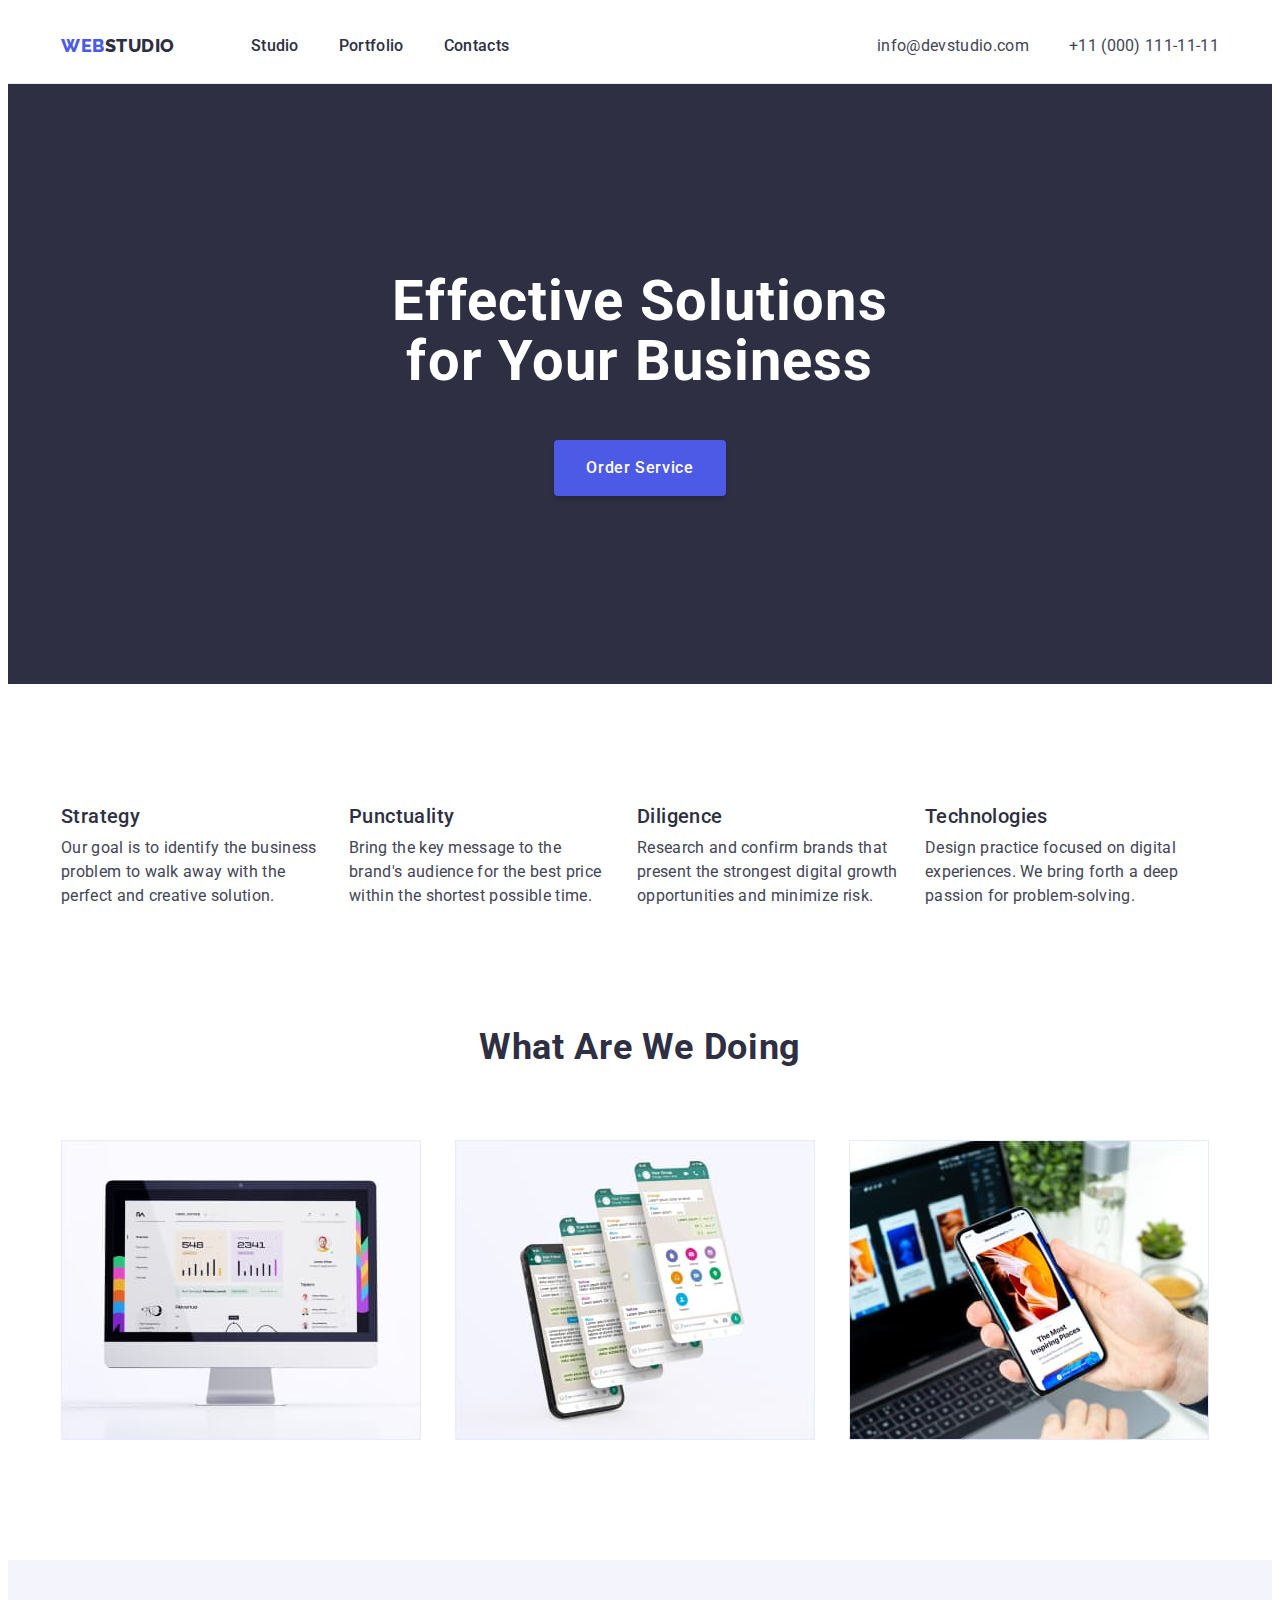
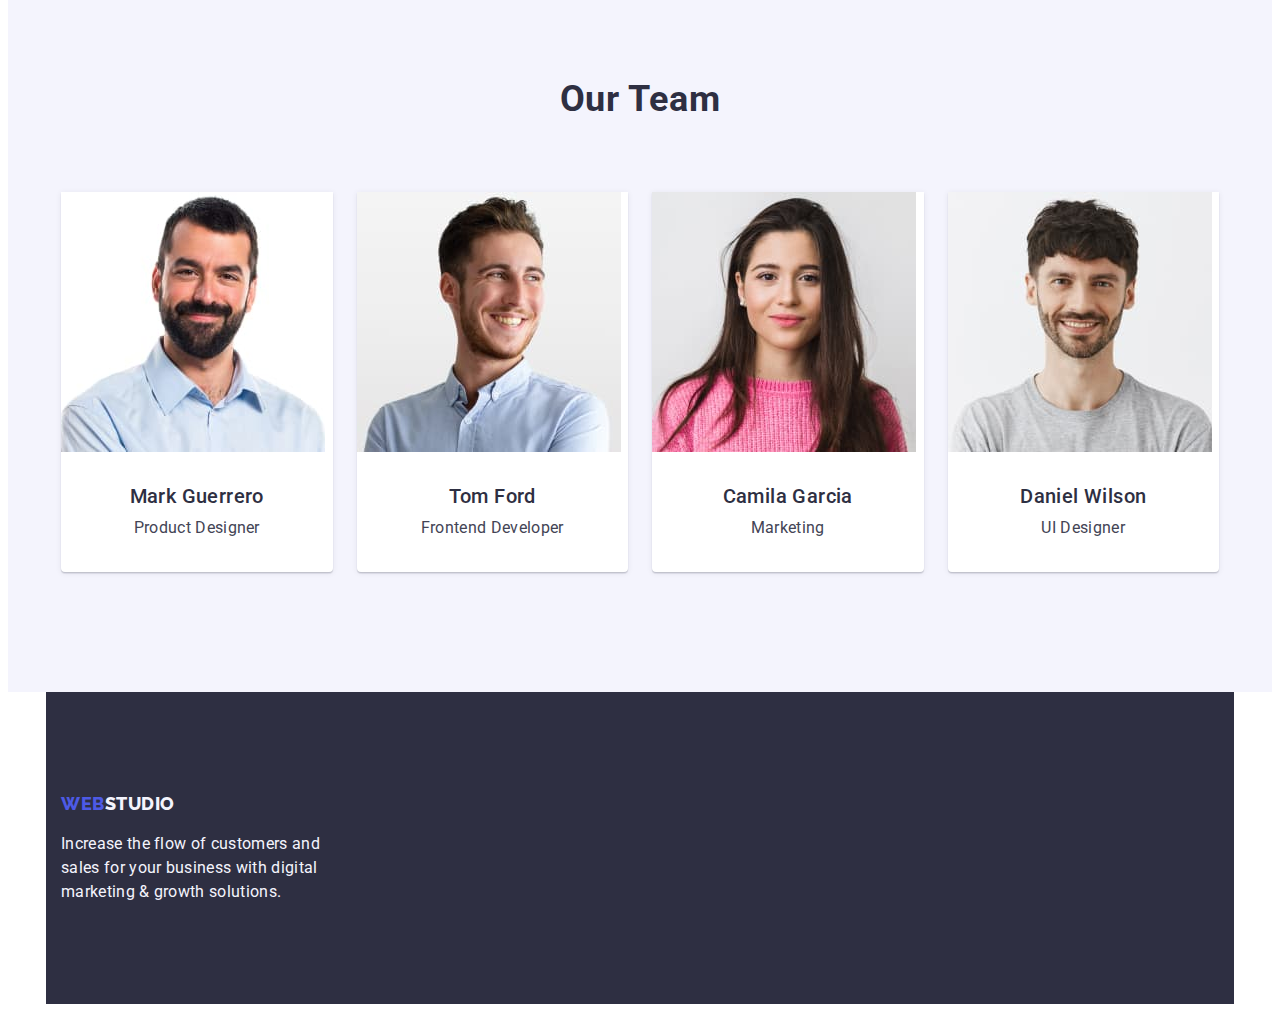
==== commit 8d7b62bf: "fix header" ====
--- a/index.html
+++ b/index.html
@@ -22,40 +22,41 @@
   </head>
   <body>
     <header class="header">
-      <div class="centred container">
-        <nav class="header-navigation">
-          <a class="main-logo link" href="./index.html"
-            >Web<span class="logo-span">Studio</span>
-          </a>
-          <ul class="header-list list">
-            <li class="header-item">
-              <a class="header-link link" href="./index.html"> Studio </a>
-            </li>
-            <li class="header-item">
-              <a class="header-link link" href="./portfolio.html">
-                Portfolio
-              </a>
-            </li>
-            <li class="header-item">
-              <a class="header-link link" href=""> Contacts </a>
-            </li>
-          </ul>
-        </nav>
-
-        <address class="header-contact">
-          <ul class="adress-list list">
-            <li class="adress-item">
-              <a class="item-contact link" href="mailto:info@devstudio.com">
-                info@devstudio.com
-              </a>
-            </li>
-            <li class="adress-item">
-              <a class="item-contact link" href="tel:+110001111111">
-                +11 (000) 111-11-11
-              </a>
-            </li>
-          </ul>
-        </address>
+      <div class="container">
+        <section class="header-section">
+          <nav class="header-navigation">
+            <a class="main-logo link" href="./index.html"
+              >Web<span class="logo-span">Studio</span>
+            </a>
+            <ul class="header-list list">
+              <li class="header-item">
+                <a class="header-link link" href="./index.html"> Studio </a>
+              </li>
+              <li class="header-item">
+                <a class="header-link link" href="./portfolio.html">
+                  Portfolio
+                </a>
+              </li>
+              <li class="header-item">
+                <a class="header-link link" href=""> Contacts </a>
+              </li>
+            </ul>
+          </nav>
+          <address class="header-contact">
+            <ul class="adress-list list">
+              <li class="adress-item">
+                <a class="item-contact link" href="mailto:info@devstudio.com">
+                  info@devstudio.com
+                </a>
+              </li>
+              <li class="adress-item">
+                <a class="item-contact link" href="tel:+110001111111">
+                  +11 (000) 111-11-11
+                </a>
+              </li>
+            </ul>
+          </address>
+        </section>
       </div>
     </header>
     <main>
--- a/css/styles.css
+++ b/css/styles.css
@@ -67,10 +67,15 @@
 
 .header {
   background: #fff;
+  border-bottom: 1px solid #e7e9fc;
+}
+
+.header-section {
   padding-top: 25.5px;
   padding-bottom: 25.5px;
-  border-bottom: 1px solid #e7e9fc;
-}
+  display: flex;
+}
+
 .header-navigation {
   display: flex;
   margin-right: auto;
@@ -120,9 +125,6 @@
   color: var(--active-link-color);
 }
 
-.centred {
-  display: flex;
-}
 
 .header-contact {
   font-style: normal;
@@ -214,7 +216,7 @@
   background: #fff;
 }
 
-.benefits-main-title{
+.benefits-main-title {
   position: absolute;
   width: 1px;
   height: 1px;
@@ -253,6 +255,7 @@
   letter-spacing: 0.02em;
   color: var(--main-text-color);
   max-width: 264px;
+  height: auto;
 }
 
 /*?--------WHAT ARE WE DO IN------*/
@@ -281,6 +284,10 @@
 .examples-list {
   display: flex;
   gap: 24px;
+}
+
+.examples-item {
+  width: calc((100% - 48px) / 3);
 }
 
 /*? --------OUR TEAM-----------*/
@@ -317,10 +324,11 @@
   box-shadow: 0px 1px 6px rgba(46, 47, 66, 0.08),
     0px 1px 1px rgba(46, 47, 66, 0.16), 0px 2px 1px rgba(46, 47, 66, 0.08);
   border-radius: 0px 0px 4px 4px;
+  min-width: 264px;
+  width: calc((100% - 72px) / 4);
 }
 
 .team-photo {
-  max-width: 264px;
 }
 
 .team-description {
@@ -354,6 +362,19 @@
   background: #ffffff;
 }
 
+.project-title {
+  position: absolute;
+  width: 1px;
+  height: 1px;
+  margin: -1px;
+  border: 0;
+  padding: 0;
+  white-space: nowrap;
+  clip-path: inset(100%);
+  clip: rect(0 0 0 0);
+  overflow: hidden;
+}
+
 .filter-list:focus {
   color: var(--active-link-color);
 }
@@ -361,6 +382,9 @@
 .filter-list {
   padding-top: 96px;
   padding-bottom: 72px;
+  display: flex;
+  justify-content: center;
+  gap: 24px;
 }
 
 .filter-btn {
@@ -370,9 +394,11 @@
   font-size: 16px;
   line-height: 1.5;
   letter-spacing: 0.04em;
+  padding: 12px 24px;
   color: var(--filter-btn-color);
   background-color: #f4f4fd;
-  border: none;
+  border: 1px solid #e7e9fc;
+  border-radius: 4px;
   cursor: pointer;
 }
 
@@ -400,11 +426,21 @@
 /*? --------PROJECTS-----------*/
 
 .project-list {
+  display: flex;
+  flex-wrap: wrap;
+  gap: 48px 24px;
   padding-bottom: 120px;
 }
 
+.project-box {
+  border: 1px solid #e7e9fc;
+  border-top: none;
+  padding: 32px 16px;
+}
+
 .project-item {
-  background-color: #e7e9fc;
+  background-color: #ffffff;
+  width: calc((100% - 48px) / 3);
 }
 
 .project-link {
@@ -412,6 +448,7 @@
 
 .project-picture {
   cursor: pointer;
+  max-width: 360px;
 }
 .project-name {
   font-style: normal;
@@ -421,7 +458,6 @@
   letter-spacing: 0.02em;
   cursor: pointer;
   color: var(--second-title-color);
-  padding-top: 32px;
   padding-bottom: 8px;
 }
 
@@ -431,7 +467,6 @@
   letter-spacing: 0.02em;
   cursor: pointer;
   color: var(--main-text-color);
-  padding-bottom: 32px;
 }
 
 /*? --------FOOTER-----------*/
@@ -465,5 +500,4 @@
   color: #f4f4fd;
   max-width: 264px;
   padding-bottom: 100px;
-
-}
+}
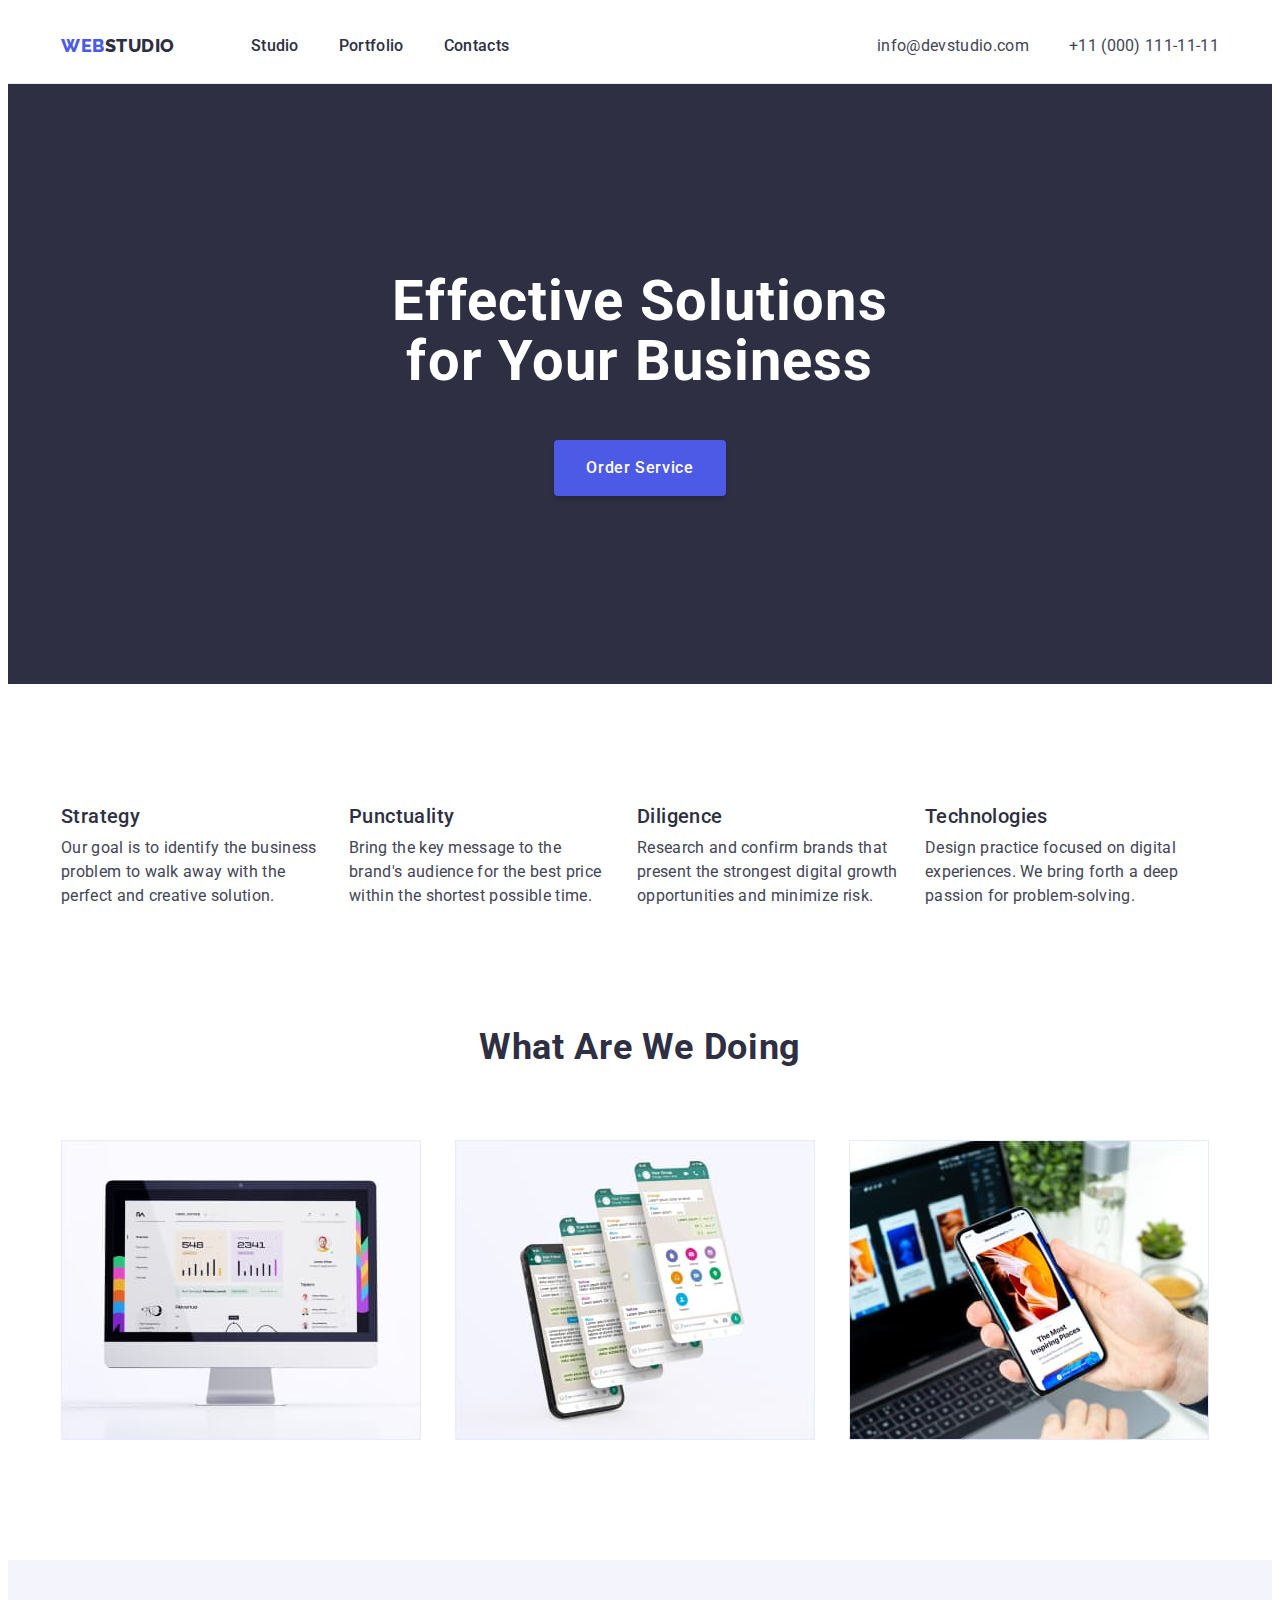
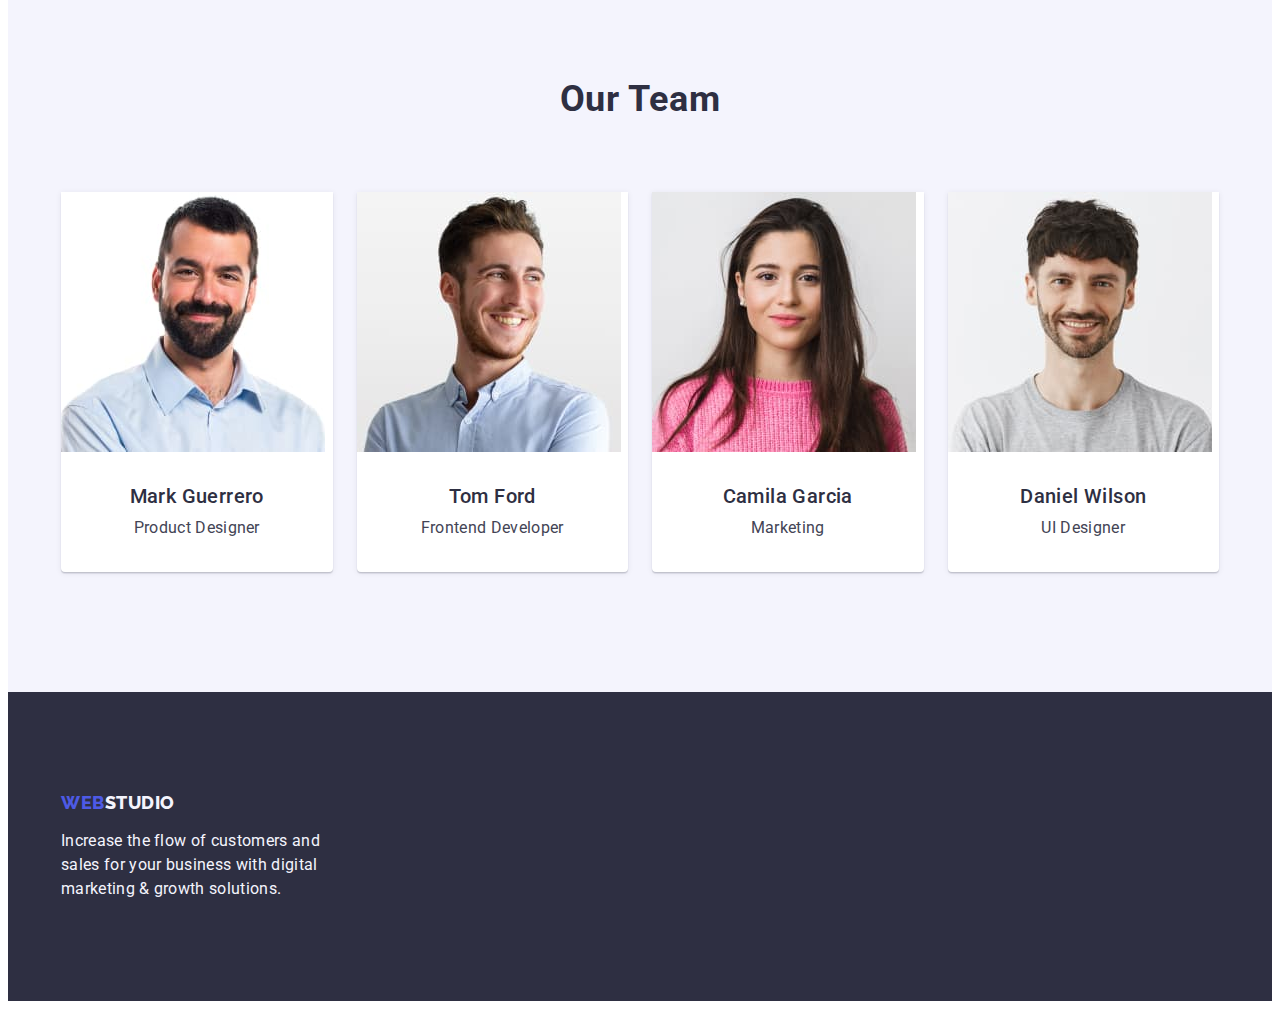
==== commit 0cd31123: "fix footer" ====
--- a/index.html
+++ b/index.html
@@ -137,7 +137,7 @@
       </section>
       <!--Our team-->
       <section class="team">
-        <div class="our-team container">
+        <div class="container">
           <h2 class="team-title">Our Team</h2>
           <ul class="team-list list">
             <li class="team-item">
@@ -188,14 +188,16 @@
         </div>
       </section>
     </main>
-    <footer class="footer container">
-      <a class="footer-logo link" href="./index.html"
-        >Web<span class="logo-span-foot">Studio</span></a
-      >
-      <p class="footer-text">
-        Increase the flow of customers and sales for your business with digital
-        marketing & growth solutions.
-      </p>
+    <footer class="footer">
+      <div class="container">
+        <a class="footer-logo link" href="./index.html"
+          >Web<span class="logo-span-foot">Studio</span></a
+        >
+        <p class="footer-text">
+          Increase the flow of customers and sales for your business with digital
+          marketing & growth solutions.
+        </p>
+      </div>
     </footer>
   </body>
 </html>
--- a/css/styles.css
+++ b/css/styles.css
@@ -125,7 +125,6 @@
   color: var(--active-link-color);
 }
 
-
 .header-contact {
   font-style: normal;
   display: flex;
@@ -214,6 +213,8 @@
 
 .benefits {
   background: #fff;
+  padding-top: 120px;
+  padding-bottom: 120px;
 }
 
 .benefits-main-title {
@@ -230,8 +231,6 @@
 }
 
 .benefits-list {
-  padding-top: 120px;
-  padding-bottom: 120px;
   display: flex;
 }
 
@@ -260,6 +259,7 @@
 
 /*?--------WHAT ARE WE DO IN------*/
 .examples {
+  padding-bottom: 120px;
 }
 
 .examples-title {
@@ -278,7 +278,6 @@
 }
 
 .examples-list {
-  padding-bottom: 120px;
 }
 
 .examples-list {
@@ -294,9 +293,6 @@
 
 .team {
   background: #f4f4fd;
-}
-
-.our-team {
   padding-top: 120px;
   padding-bottom: 120px;
 }
@@ -473,6 +469,8 @@
 
 .footer {
   background-color: var(--second-title-color);
+  padding-top: 100px;
+  padding-bottom: 100px;
 }
 
 .footer-logo {
@@ -485,8 +483,7 @@
   text-transform: uppercase;
   color: var(--logo-color-style);
   display: block;
-  padding-top: 101.5px;
-  padding-bottom: 17.5px;
+  margin-bottom: 16px;
 }
 
 .logo-span-foot {
@@ -499,5 +496,4 @@
   letter-spacing: 0.02em;
   color: #f4f4fd;
   max-width: 264px;
-  padding-bottom: 100px;
-}
+}
